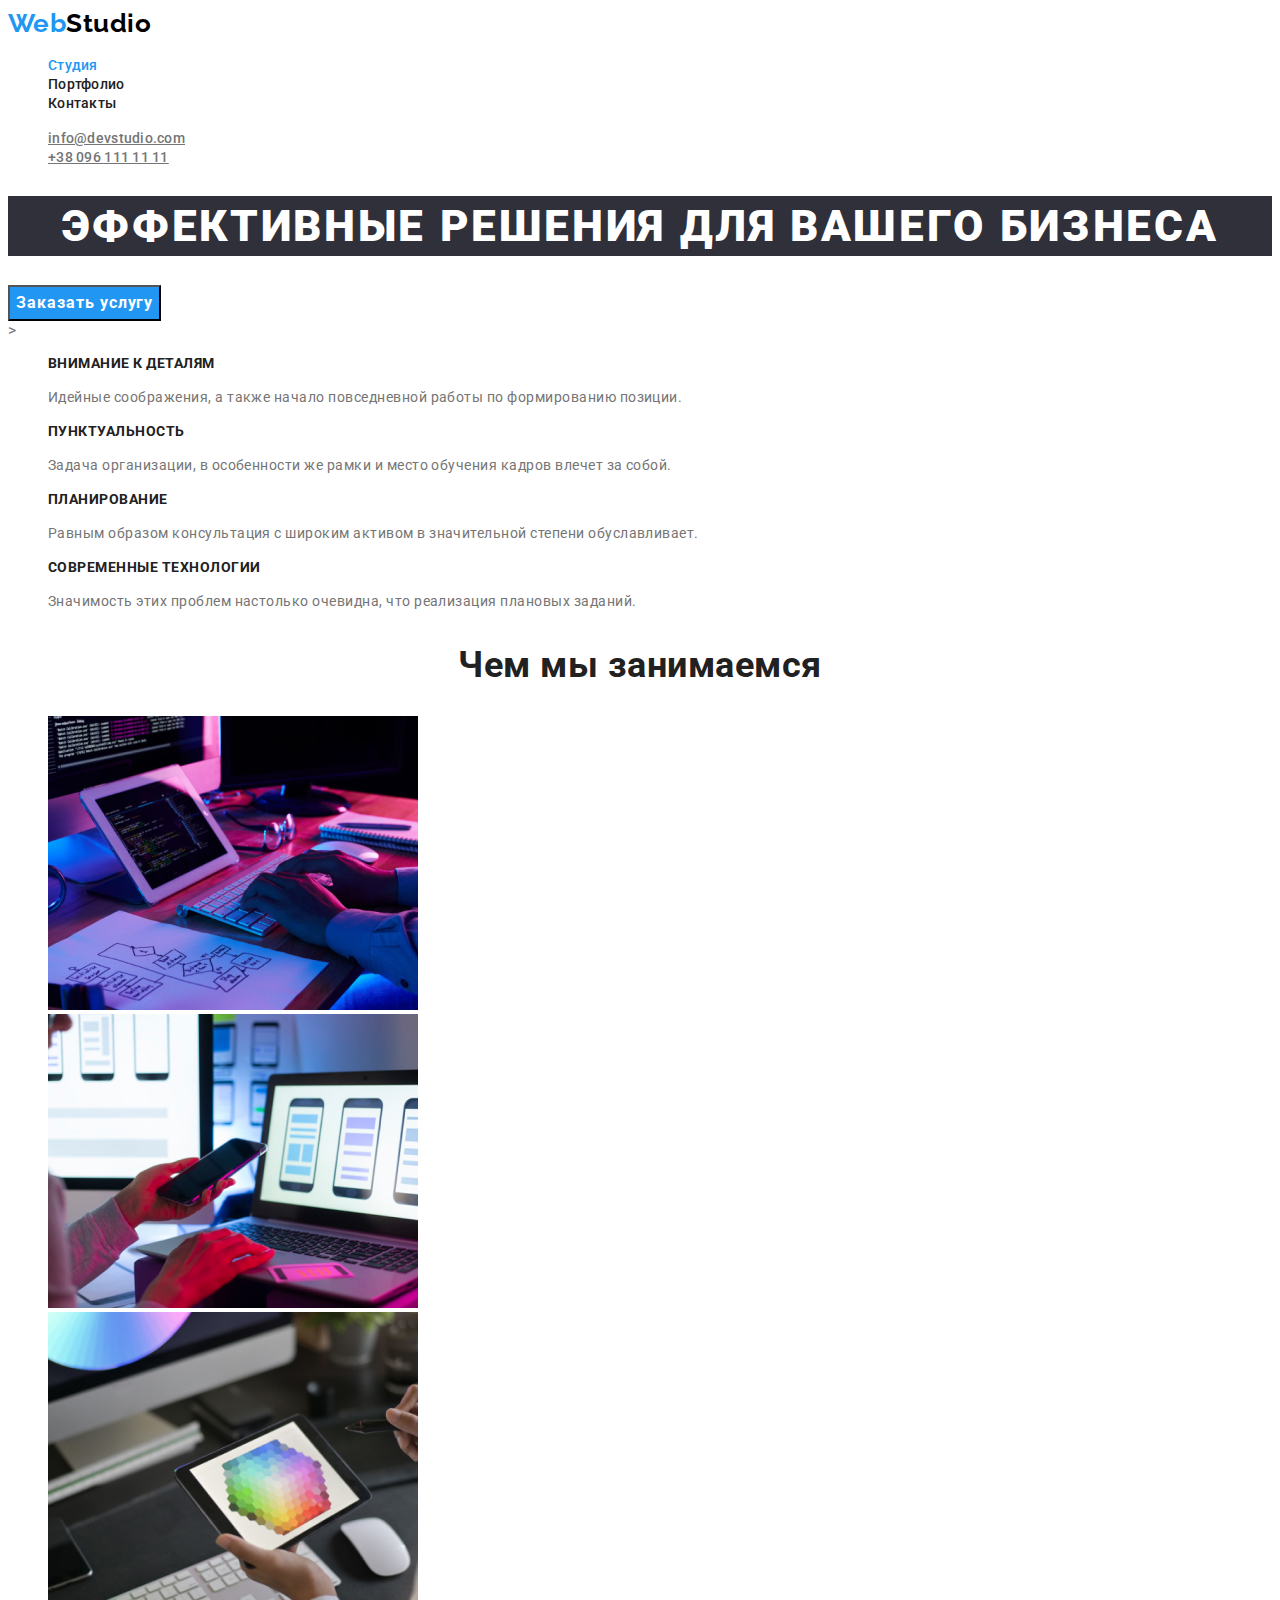
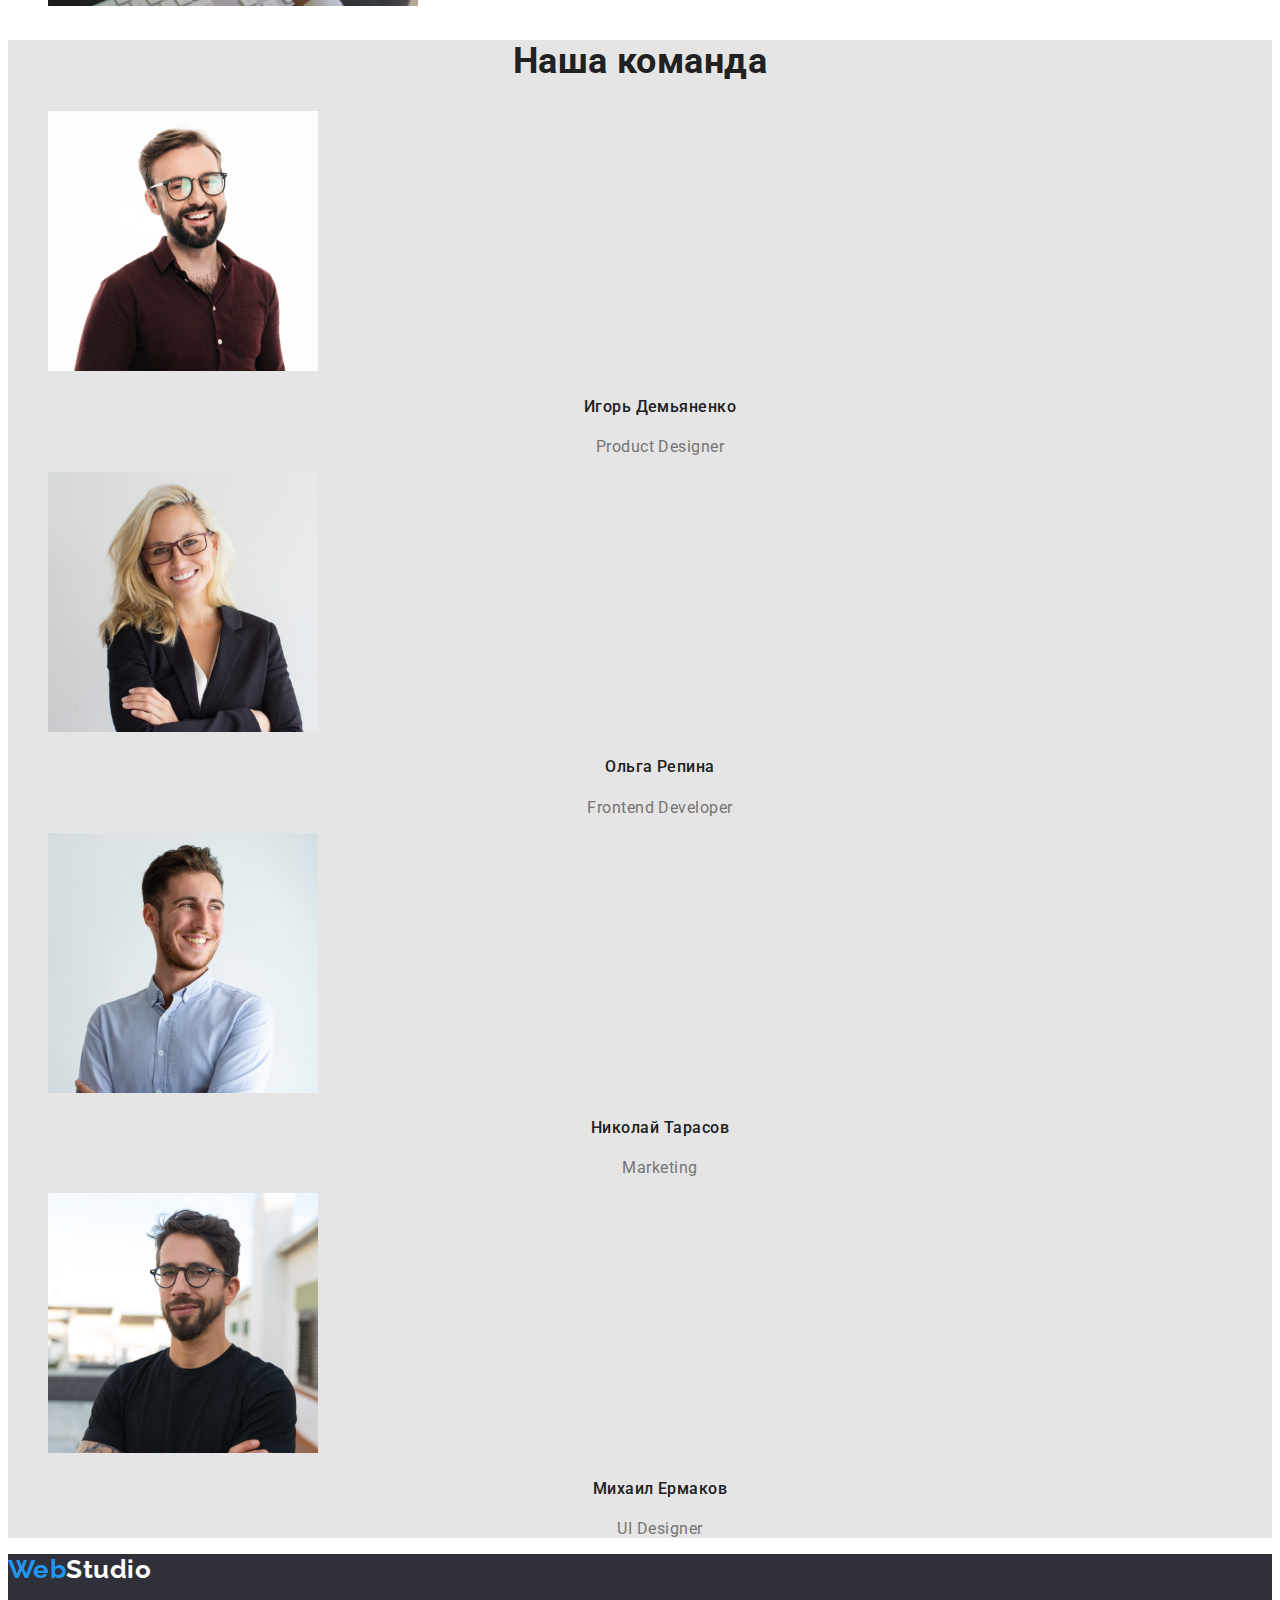
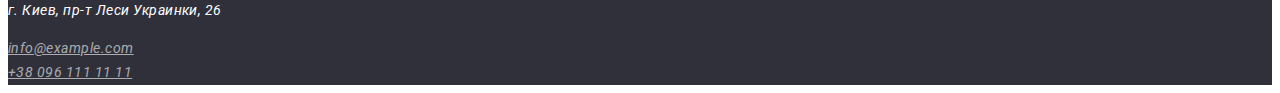
==== index.html @ 93f7c916 "checking https://validator.w3.org/" ====
<!DOCTYPE html>
<html lang="ru">

<head>
    <meta charset="UTF-8">
    <meta http-equiv="X-UA-Compatible" content="IE=edge">
    <meta name="viewport" content="width=device-width, initial-scale=1.0">
    <title>WebStudio</title>
    <link rel="stylesheet" href="https://cdnjs.cloudflare.com/ajax/libs/modern-normalize/1.0.0/modern-normalize.min.css"
        integrity="sha512-ISS7cAi1PEhQ8jnbJpJZMd29NlhNj4AWYyLOSp2CE/CsHxTCu+r+t0D2yoJudVrd0/8fTVPUVDzY5Tvli75u/g=="
        crossorigin="anonymous" />
    <link href="https://fonts.googleapis.com/css2?family=Oleo+Script&family=Raleway:wght@700&family=Roboto:wght@400;500;700;900&display=swap"
        rel="stylesheet" />
    <link rel="preconnect" href="https://fonts.gstatic.com">
    <link rel="stylesheet" href="./css/styles.css" />
    
</head>

<body class="page">
    <!-- Шапка сайта -->
    <header class="page-header">
    <a  href=""  class="logo"  lang="en"><span class="logo-web">Web</span>Studio</a>
        <nav>
            <ul class="site-nav list">
                <li><a href="" class="link current">Студия</a></li>
                <li><a href="./portfolio.html" class="link">Портфолио</a></li>
                <li><a href="" class="link">Контакты</a></li>
            </ul>
        </nav>
            <ul class="contact list">
                <li><a href="email:info@devstudio.com" class="link auth-nav-email">info@devstudio.com</a></li>
                <li><a href="tel:+380961111111" class="link auth-nav-tel">+38 096 111 11 11</a></li>
            </ul>

    </header>

    <main>
        <!-- Герой -->
        <section class="hero">
            <h1  class="hero-title">Эффективные решения для вашего бизнеса</h1>
            <button type="button" class="button current" >Заказать услугу</button>>
            <!--<a href="" class="button current"> Заказать услугу  </a> -->
        </section>
        <!-- Особенности -->
        <section class="section">
            <!-- <h2 hidden> преимущества-->

            <ul class="feature list">
                <li>
                    <h3 class="title">Внимание к деталям</h3>
                    <p class="description">Идейные соображения, а также начало повседневной работы по формированию позиции.</p>
                </li>
                <li>
                    <h3 class="title">Пунктуальность</h3>
                    <p class="description">Задача организации, в особенности же рамки и место обучения кадров влечет за собой.</p>
                </li>
                <li>
                    <h3 class="title">Планирование</h3>
                    <p class="description">Равным образом консультация с широким активом в значительной степени обуславливает.</p>
                </li>
                <li>
                    <h3 class="title">Современные технологии</h3>
                    <p class="description">Значимость этих проблем настолько очевидна, что реализация плановых заданий.</p>
                </li>
            </ul>
        </section>
        <!-- Чем мы занимаемся -->
        <section class="section"> 
            <h2 class="section-title">Чем мы занимаемся</h2>
            <ul class="works list">
                <li>
                    <img src="./images/imghand.jpg" alt="руки печатающие на клавиатуре" width="370"  height="294" />
                </li>
                <li>
                    <img src="./images/imgphone.jpg" alt="в одной руке телефон, а другая на ноутбуке" width="370" height="294"/>
                </li>
                <li>
                    <img src="./images/imgdiagr.jpg" alt="руки печатающие на клавиатуре" width="370" height="294"/>
                </li>
            </ul>
        </section>
        <!-- Наша команда -->
        <section class="section-team">
            <h2 class="section-title">Наша команда</h2>
            <ul class="team list">
                <li><img src="./images/imgIgor.jpg" alt="фото" width="270" height="260"/>
                    <h4 class="team-title">Игорь Демьяненко</h4>
                    <p class="position">
                        Product Designer
                    </p>
                </li>
                <li><img src="./images/imgOlga.jpg" alt="фото" width="270" height="260"/>
                    <h4 class="team-title">Ольга Репина</h4>
                    <p class="position">
                        Frontend Developer
                    </p>
                </li>
                <li><img src="./images/imgNikol.jpg" alt="фото" width="270" height="260"/>
                    <h4 class="team-title">Николай Тарасов</h4>
                    <p class="position">
                        Marketing
                    </p>
                </li>
                <li><img src="./images/imgMicah.jpg" alt="фото" width="270" height="260"/>
                    <h4 class="team-title">Михаил Ермаков</h4>
                    <p class="position">
                        UI Designer
                    </p>
                </li>
            </ul>
            
        </section>
    </main>
    <!-- Футер -->
    <footer class="footer">
        <a href=""  class="logo"  lang="en"><span class="logo-web">Web</span>Studio</a>
        <address class="adress">
            <p> г. Киев, пр-т Леси Украинки, 26 <br></p>
            <a href="email:info@example.com" class="link">info@example.com</a> <br>
            <a href="tel:+380961111111" class="link">+38 096 111 11 11</a>
        </address>
    </footer>
</body>

</html>
---- css/styles.css ----
/*цвет основного текста #757575*/
/*цвет заголовков кромеH1 #212121 */

/*белый H1 #FFFFFF*/
/*акценты logo #2196F3 * /
/*адреса rgba(255, 255, 255, 0.6)*/
/*акцент #2F303A*/
/*background: #E5E5E5;*/
/*вторичный background: #2F303A;*/

:root {
  --primary-text-color: #757575;
  --title-text-color: #212121;
  --accent-color: #2196f3;
  --background-origin: #2f303a;
}

body {
  color: var(--primary-text-color);
  font-family: Roboto, sans-serif;
  letter-spacing: 0.03em;
}
.logo {
  color: #000000;
  font-family: Raleway;
  font-weight: bold;
  font-size: 26px;
  line-height: 1.2;
  text-decoration: none;
  /* identical to box height */
}
.logo > .logo-web {
  color: var(--accent-color);
}

.logo:hover,
.logo:focus {
  color: var(--accent-color);
}

.list {
  list-style: none;
  text-decoration: none;
}
/*site nav*/

.site-nav .link.current {
  color: var(--accent-color);
  letter-spacing: 0.02em;
  text-decoration: none;
}
.site-nav .link {
  color: var(--title-text-color);
  letter-spacing: 0.02em;
  font-weight: 500;
  font-size: 14px;
  line-height: 1.14;
  letter-spacing: 0.02em;
  text-decoration: none;
}
.list a:hover,
.list a:focus {
  color: var(--accent-color);
}

.contact .auth-nav-email,
.contact .auth-nav-tel {
  font-weight: 500;
  font-size: 14px;
  line-height: 16px;
  letter-spacing: 0.02em;
  color:var(--primary-text-color);
}


.section-title {
  color: var(--title-text-color);
}
/*Стили for index.html*/
/*hero*/
class="hero" {
}

.hero-title {
  font-family: Roboto;
  font-weight: 900;
  font-size: 44px;
  line-height: 60px;
  text-align: center;
  letter-spacing: 0.06em;
  text-transform: uppercase;
  color: #ffffff;
  background: #2f303a;
}

.button.current {
  color: #ffffff;
  background: var(--accent-color);
  font-family: inherit;
  font-weight: 700;
  font-size: 16px;
  line-height: 1.88;
  display: flex;
  align-items: center;
  letter-spacing: 0.06em;
}

.button:hover,
.button:focus {
  background: var(--background-origin);
}

/*Feature list*/
.feature .title {
  color: var(--title-text-color);
  font-weight: 700;
  font-size: 14px;
  line-height: 1.14;
  text-transform: uppercase;
}

.feature .description {
  font-size: 14px;
  line-height: 1.71;
  /* or 171% */
}

/*Чем мы занимаемся*/
.section-title {
  font-weight: 700;
  font-size: 36px;
  line-height: 1.17;
  text-align: center;
  color: var(--title-text-color);
}

/*Team*/
.section-team {
  background-color: #e5e5e5;
}
.team-title {
  color: var(--title-text-color);
  font-weight: 500;
  font-size: 16px;
  line-height: 1.19;
  /* identical to box height */
  text-align: center;
}
.position {
  font-size: 16px;
  line-height: 1.19;
  /* identical to box height */
  text-align: center;
}

/*Footer*/
.footer {
  background: var(--background-origin);
}

.footer > .logo {
  color: #ffffff;
}
.adress {
  color: #ffffff;
  font-size: 14px;
  line-height: 1.71;
  /* or 171% */
}
.adress .link {
  color: rgba(255, 255, 255, 0.6);
}

/* стили для портфолио*/
/* FILTERS */
.filters {
  font-weight: 500;
  font-size: 16px;
  line-height: 1.62;
  /* identical to box height, or 162% */
  text-align: center;
}
.title-portfolio {
  font-weight: 700;
  font-size: 18px;
  line-height: 2;
  /* identical to box height, or 200% */
  letter-spacing: 0.06em;
  color: var(--title-text-color);
}

.portfolio .link {
  text-decoration: none;
}

.desc-portfolio {
  font-size: 16px;
  line-height: 1.87;
  /* identical to box height, or 187% */
  letter-spacing: 0.03em;
  color: var(--primary-text-color);
}
.button-filter.current {
  color: #FFFFFF;
  background-color: var(--accent-color);
  font-weight: 500;
  font-size: 16px;
  line-height: 26px;
/* identical to box height, or 162% */
  text-align: center;
  letter-spacing: 0.03em;
}

.button-filter {
  color: var(--title-text-color);
  background-color: #F5F4FA;
  font-weight: 500;
  font-size: 16px;
  line-height: 1.62;
/* identical to box height, or 162% */
  text-align: center;
  letter-spacing: 0.03em;
}

.button-filter:hover,
.button-filter:focus {
  color: #FFFFFF;
  background-color:  var(--accent-color);
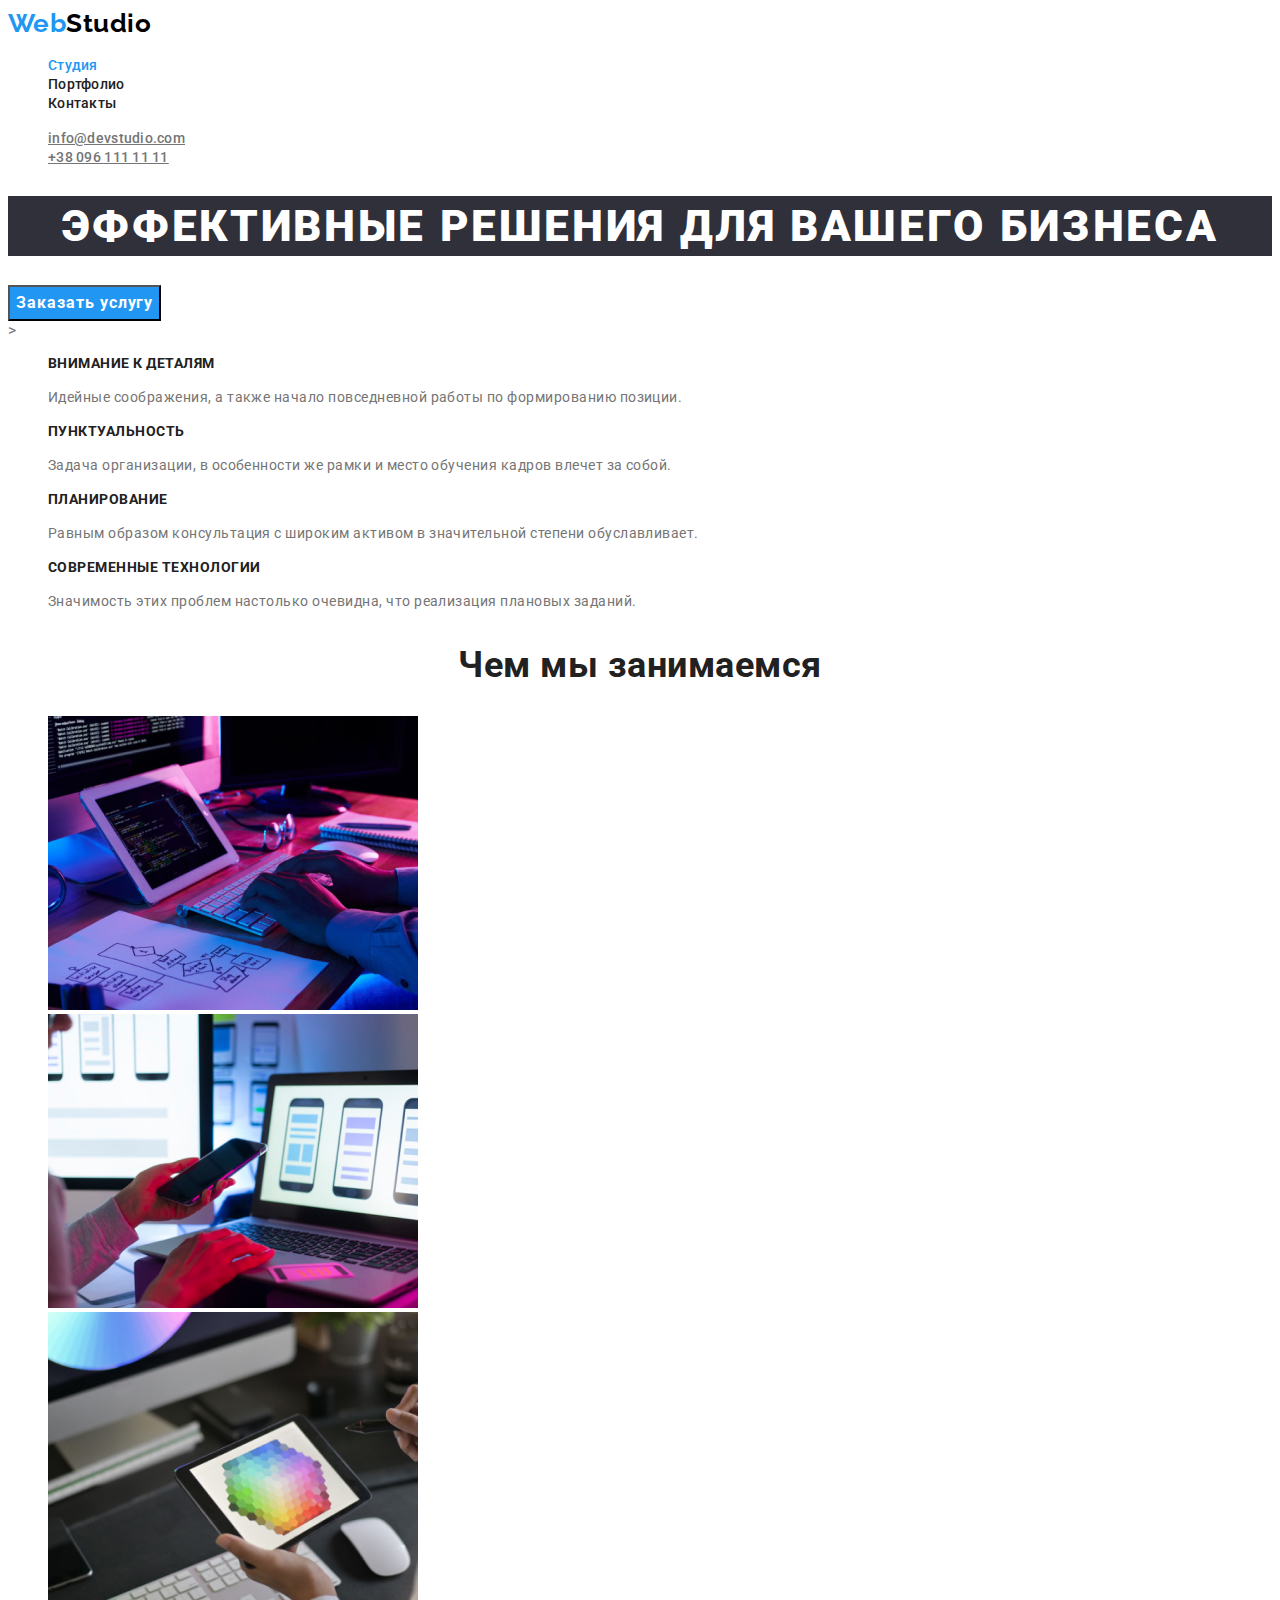
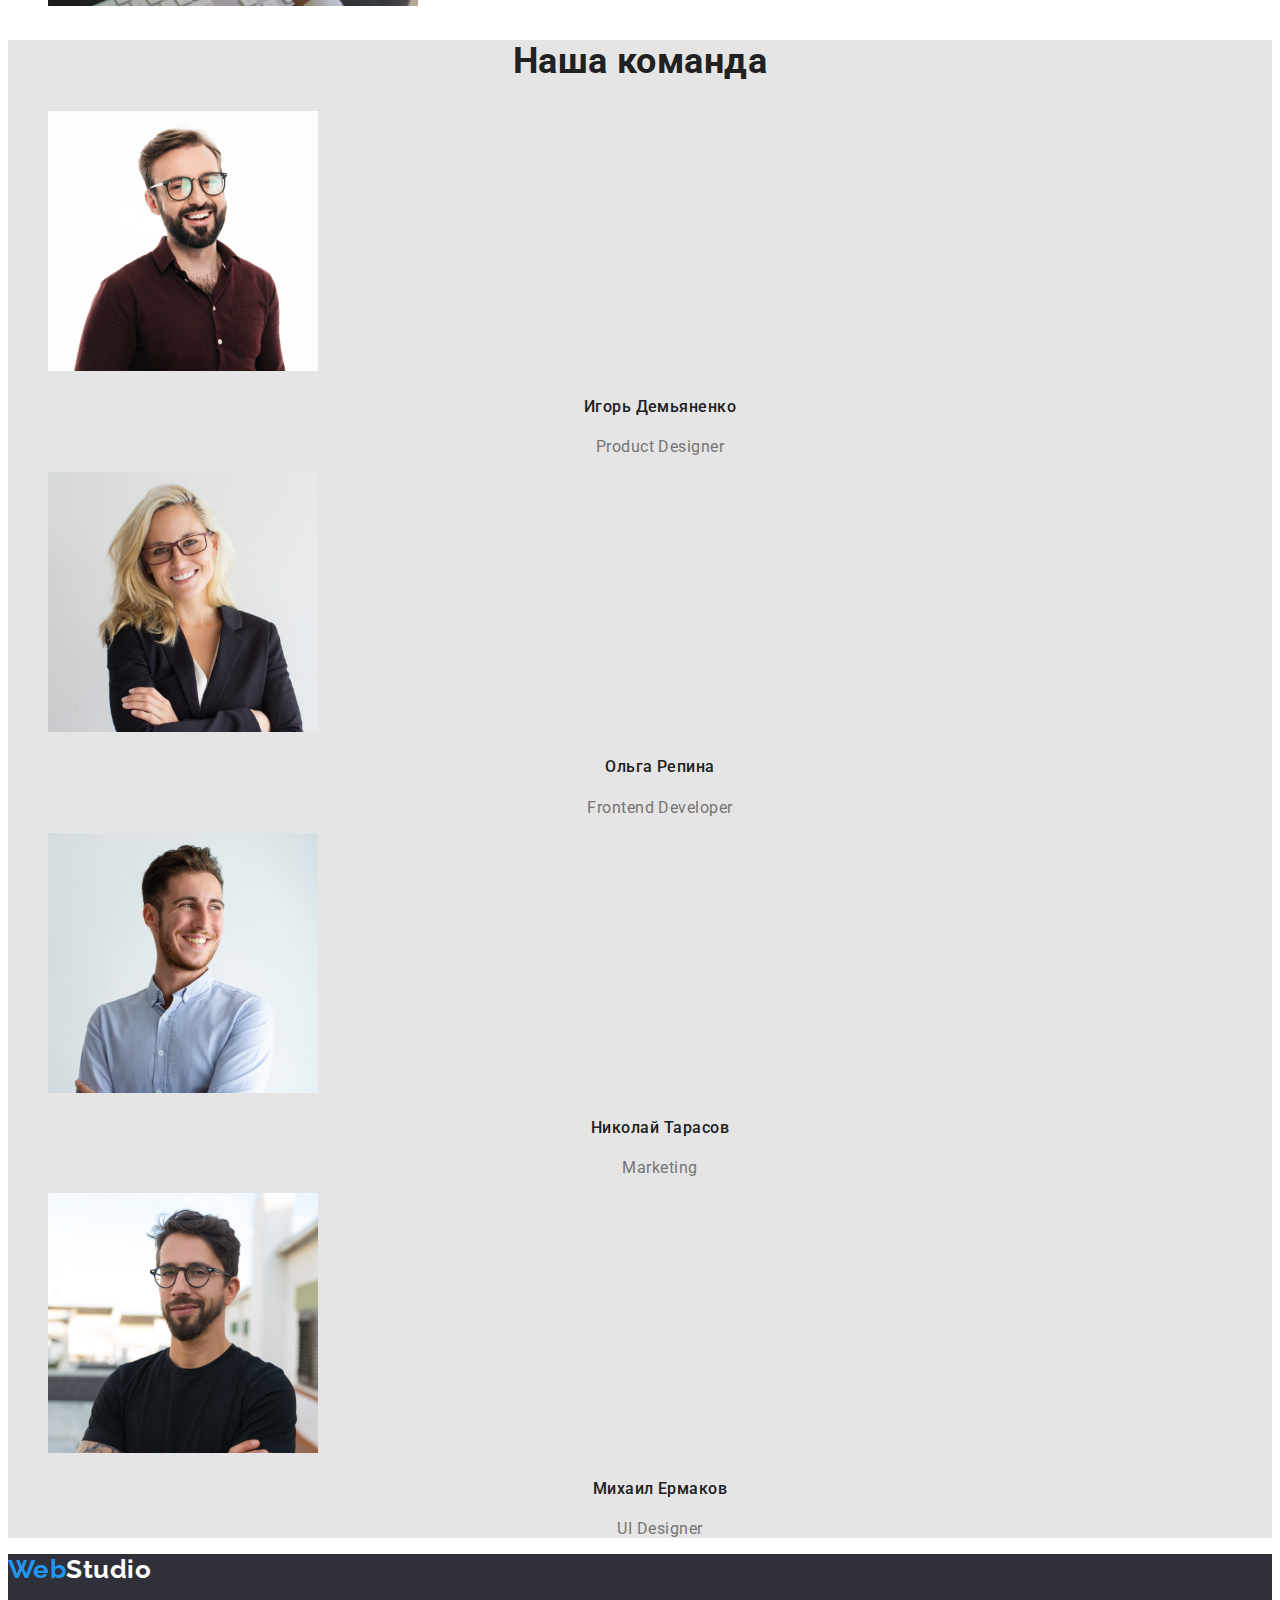
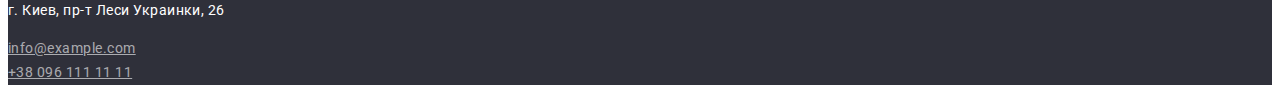
==== commit 5a8ec7d9: "адрес исправила" ====
--- a/index.html
+++ b/index.html
@@ -19,8 +19,8 @@
 <body class="page">
     <!-- Шапка сайта -->
     <header class="page-header">
-    <a  href=""  class="logo"  lang="en"><span class="logo-web">Web</span>Studio</a>
         <nav>
+            <a  href=""  class="logo"  lang="en"><span class="logo-web">Web</span>Studio</a>
             <ul class="site-nav list">
                 <li><a href="" class="link current">Студия</a></li>
                 <li><a href="./portfolio.html" class="link">Портфолио</a></li>
@@ -39,7 +39,7 @@
         <section class="hero">
             <h1  class="hero-title">Эффективные решения для вашего бизнеса</h1>
             <button type="button" class="button current" >Заказать услугу</button>>
-            <!--<a href="" class="button current"> Заказать услугу  </a> -->
+            <!-- <a href="" class="button current"> Заказать услугу  </a> -->
         </section>
         <!-- Особенности -->
         <section class="section">
--- a/css/styles.css
+++ b/css/styles.css
@@ -164,6 +164,7 @@
 .adress {
   color: #ffffff;
   font-size: 14px;
+  font-style: normal;
   line-height: 1.71;
   /* or 171% */
 }
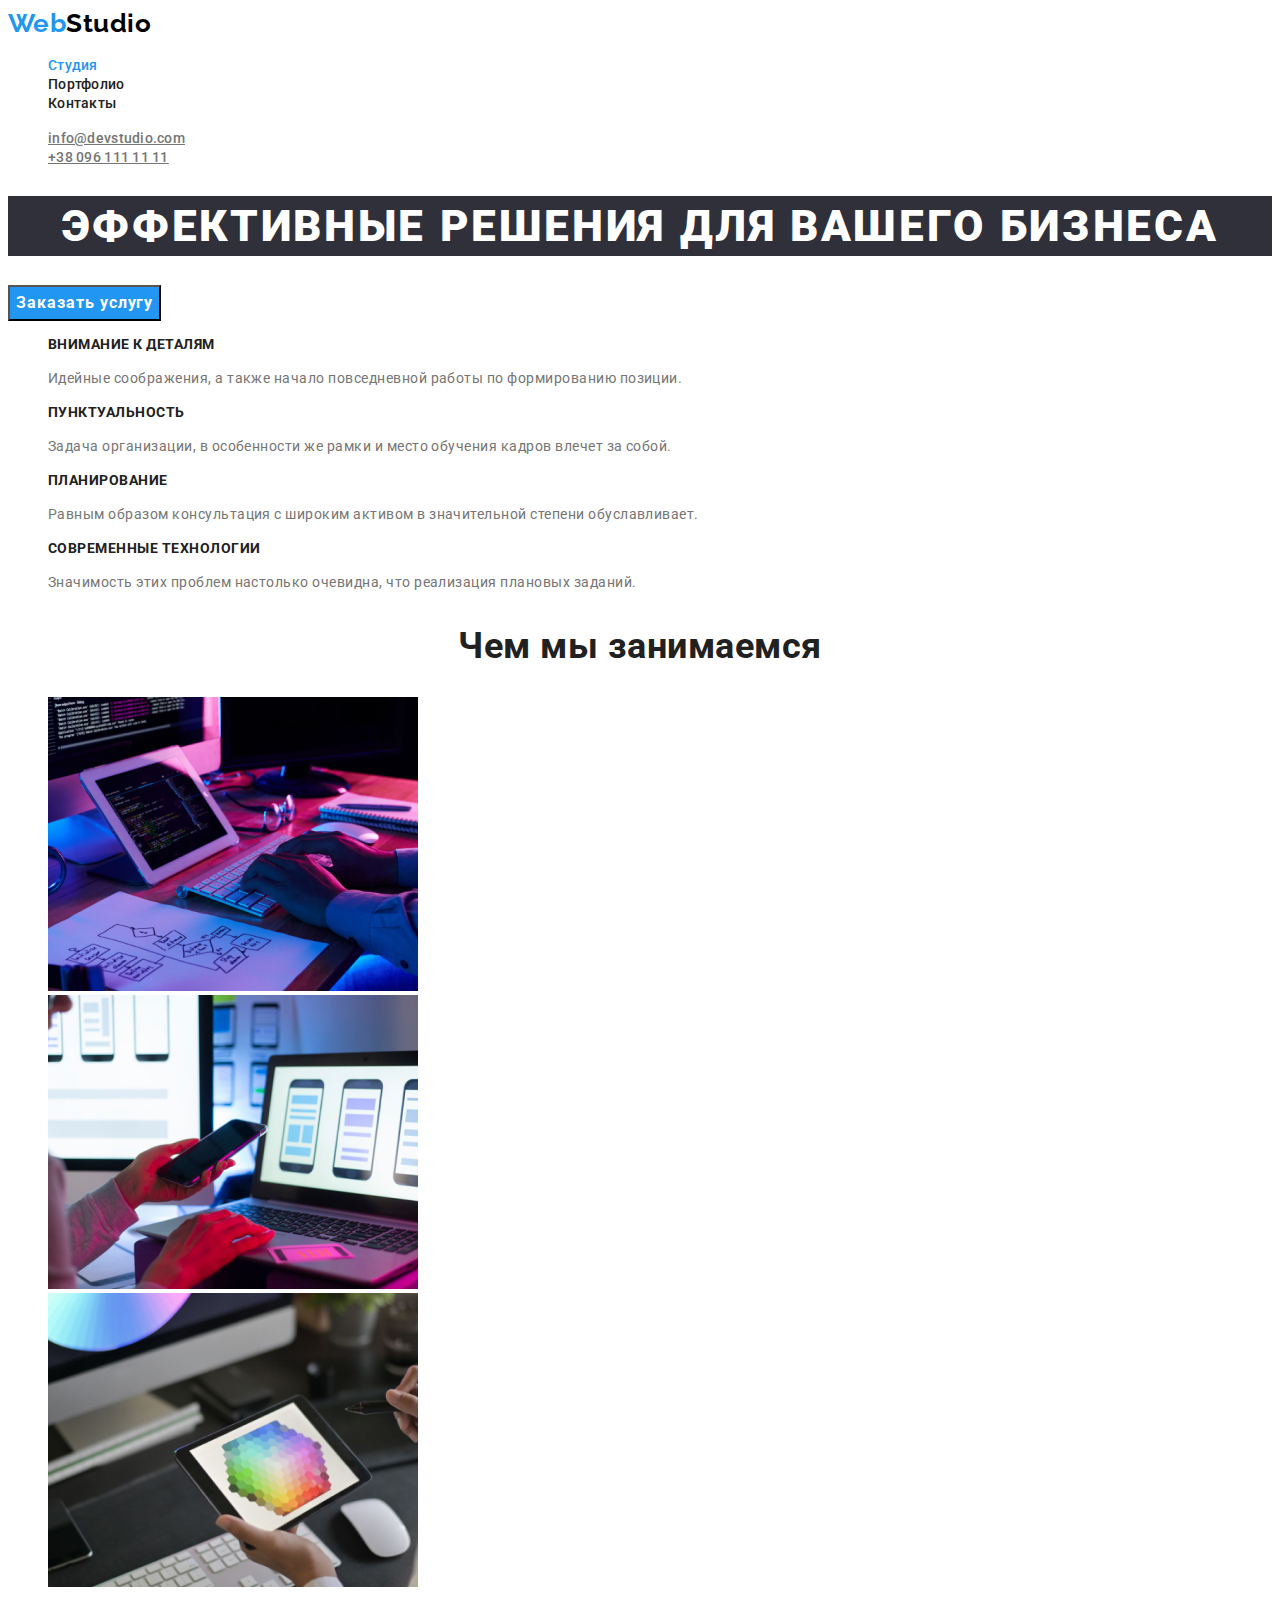
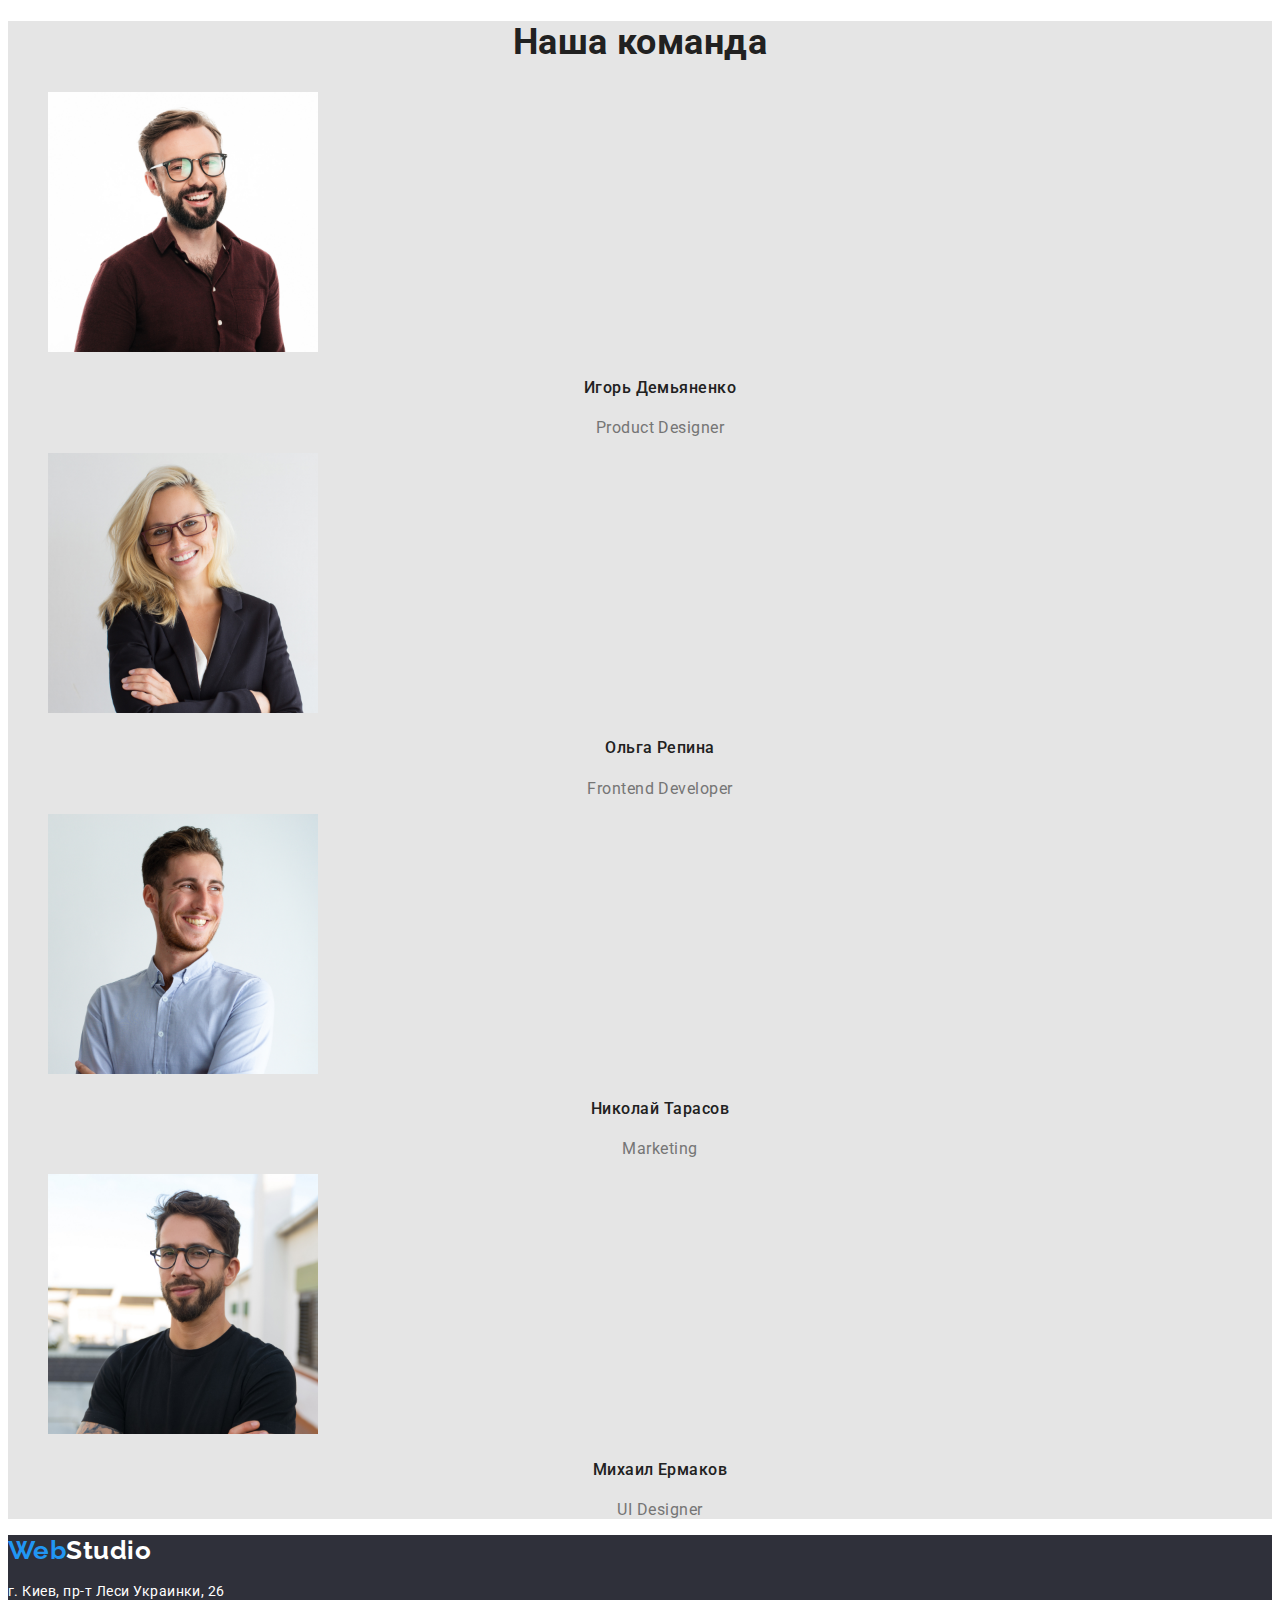
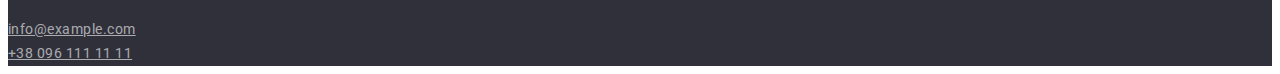
==== commit b7ed12b7: "убрала лишний символ" ====
--- a/index.html
+++ b/index.html
@@ -38,7 +38,7 @@
         <!-- Герой -->
         <section class="hero">
             <h1  class="hero-title">Эффективные решения для вашего бизнеса</h1>
-            <button type="button" class="button current" >Заказать услугу</button>>
+            <button type="button" class="button current" >Заказать услугу</button>
             <!-- <a href="" class="button current"> Заказать услугу  </a> -->
         </section>
         <!-- Особенности -->
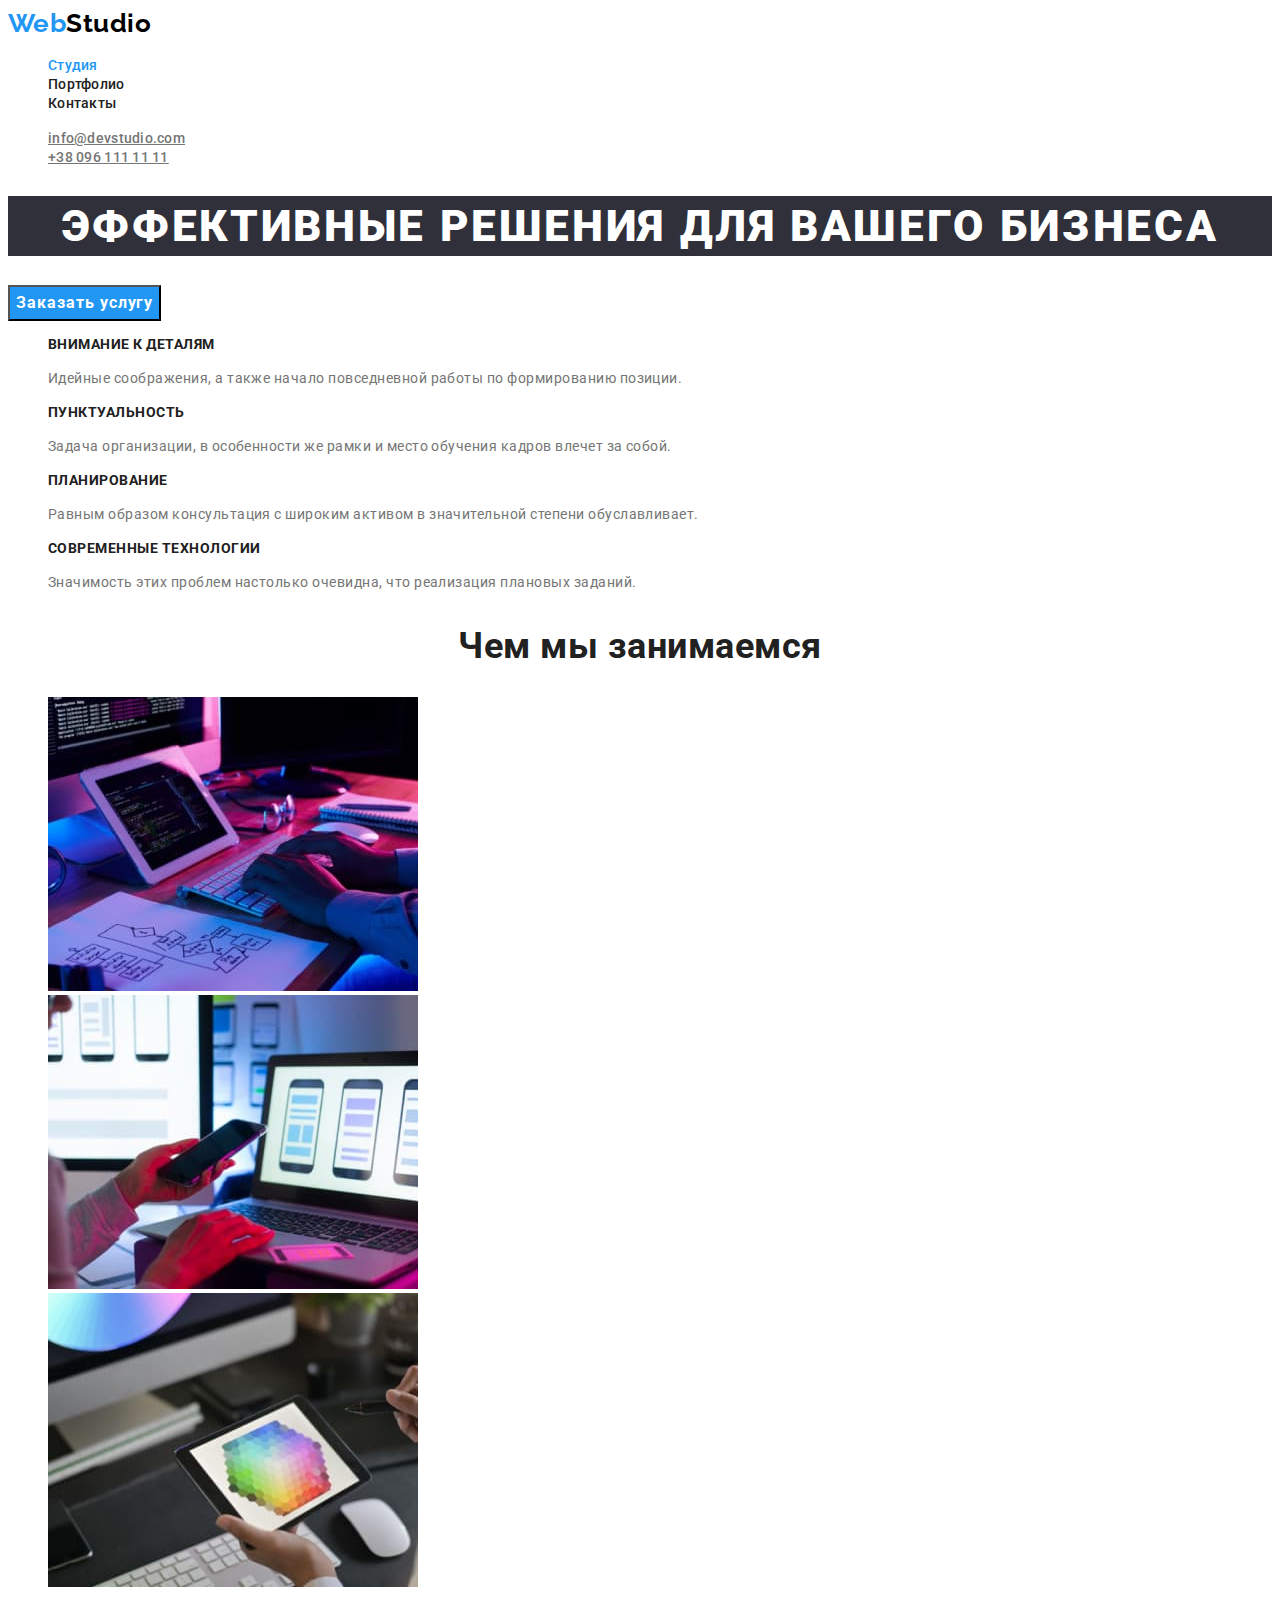
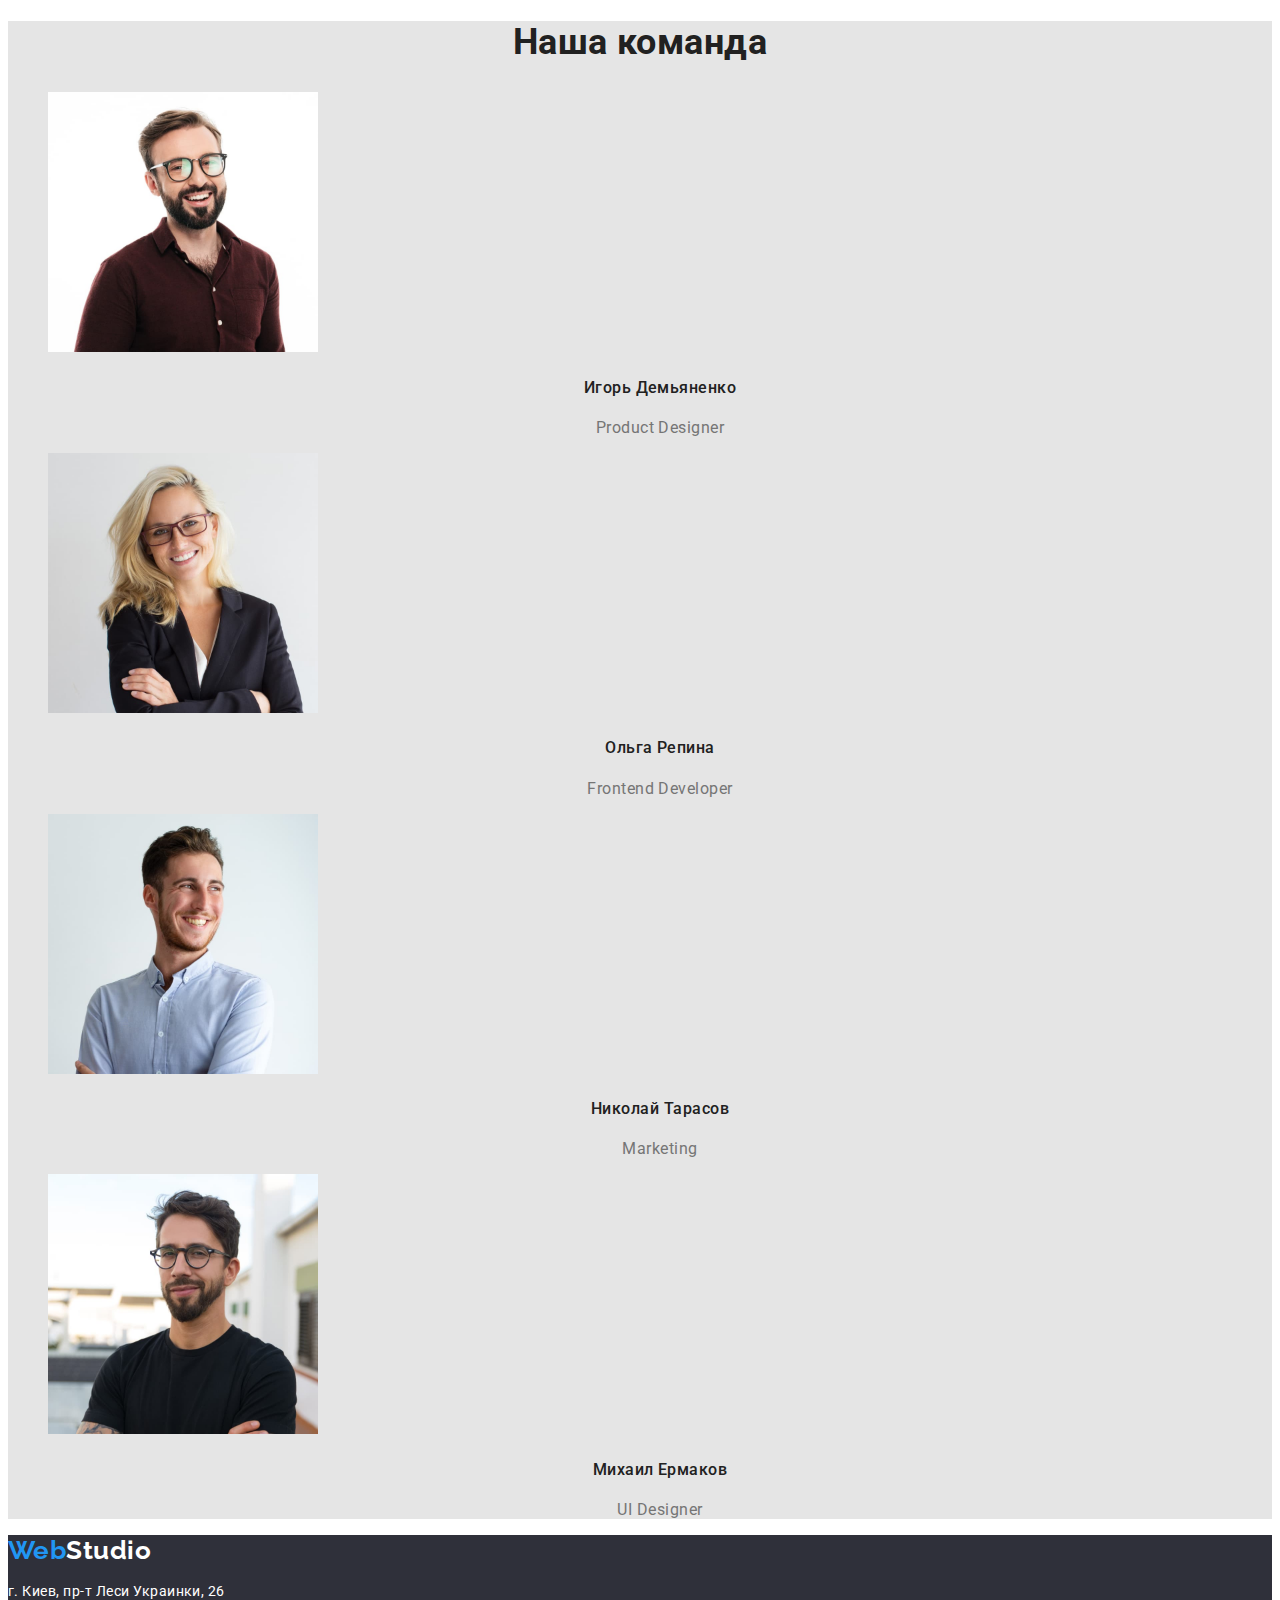
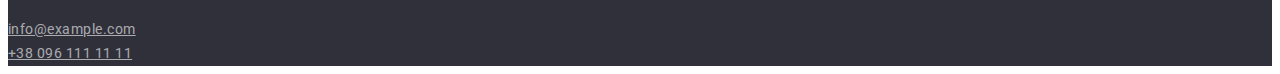
==== commit 99f6ec9f: "added .prettierrc.json" ====
--- a/index.html
+++ b/index.html
@@ -6,14 +6,13 @@
     <meta http-equiv="X-UA-Compatible" content="IE=edge">
     <meta name="viewport" content="width=device-width, initial-scale=1.0">
     <title>WebStudio</title>
-    <link rel="stylesheet" href="https://cdnjs.cloudflare.com/ajax/libs/modern-normalize/1.0.0/modern-normalize.min.css"
-        integrity="sha512-ISS7cAi1PEhQ8jnbJpJZMd29NlhNj4AWYyLOSp2CE/CsHxTCu+r+t0D2yoJudVrd0/8fTVPUVDzY5Tvli75u/g=="
-        crossorigin="anonymous" />
     <link href="https://fonts.googleapis.com/css2?family=Oleo+Script&family=Raleway:wght@700&family=Roboto:wght@400;500;700;900&display=swap"
         rel="stylesheet" />
+    <link rel="stylesheet" href="https://cdnjs.cloudflare.com/ajax/libs/modern-normalize/1.0.0/modern-normalize.min.css"
+                integrity="sha512-ISS7cAi1PEhQ8jnbJpJZMd29NlhNj4AWYyLOSp2CE/CsHxTCu+r+t0D2yoJudVrd0/8fTVPUVDzY5Tvli75u/g=="
+                crossorigin="anonymous" />
     <link rel="preconnect" href="https://fonts.gstatic.com">
     <link rel="stylesheet" href="./css/styles.css" />
-    
 </head>
 
 <body class="page">
@@ -31,7 +30,6 @@
                 <li><a href="email:info@devstudio.com" class="link auth-nav-email">info@devstudio.com</a></li>
                 <li><a href="tel:+380961111111" class="link auth-nav-tel">+38 096 111 11 11</a></li>
             </ul>
-
     </header>
 
     <main>
@@ -43,8 +41,7 @@
         </section>
         <!-- Особенности -->
         <section class="section">
-            <!-- <h2 hidden> преимущества-->
-
+            <h2 class="visually-hidden">Feature</h2>
             <ul class="feature list">
                 <li>
                     <h3 class="title">Внимание к деталям</h3>
@@ -108,7 +105,6 @@
                     </p>
                 </li>
             </ul>
-            
         </section>
     </main>
     <!-- Футер -->
--- a/css/styles.css
+++ b/css/styles.css
@@ -20,6 +20,21 @@
   font-family: Roboto, sans-serif;
   letter-spacing: 0.03em;
 }
+
+.visually-hidden {
+  position: absolute;
+  width: 1px;
+  height: 1px;
+  margin: -1px;
+  border: 0;
+  padding: 0;
+  
+  white-space: nowrap;
+  clip-path: inset(100%);
+  clip: rect(0 0 0 0);
+  overflow: hidden;
+}
+
 .logo {
   color: #000000;
   font-family: Raleway;
@@ -44,11 +59,6 @@
 }
 /*site nav*/
 
-.site-nav .link.current {
-  color: var(--accent-color);
-  letter-spacing: 0.02em;
-  text-decoration: none;
-}
 .site-nav .link {
   color: var(--title-text-color);
   letter-spacing: 0.02em;
@@ -58,6 +68,11 @@
   letter-spacing: 0.02em;
   text-decoration: none;
 }
+
+.site-nav .link.current {
+  color: var(--accent-color);
+}
+
 .list a:hover,
 .list a:focus {
   color: var(--accent-color);
@@ -67,19 +82,16 @@
 .contact .auth-nav-tel {
   font-weight: 500;
   font-size: 14px;
-  line-height: 16px;
+  line-height: 1.14;
   letter-spacing: 0.02em;
   color:var(--primary-text-color);
 }
 
-
 .section-title {
   color: var(--title-text-color);
 }
 /*Стили for index.html*/
 /*hero*/
-class="hero" {
-}
 
 .hero-title {
   font-family: Roboto;
@@ -103,6 +115,7 @@
   display: flex;
   align-items: center;
   letter-spacing: 0.06em;
+  cursor: pointer;
 }
 
 .button:hover,
@@ -204,12 +217,6 @@
 .button-filter.current {
   color: #FFFFFF;
   background-color: var(--accent-color);
-  font-weight: 500;
-  font-size: 16px;
-  line-height: 26px;
-/* identical to box height, or 162% */
-  text-align: center;
-  letter-spacing: 0.03em;
 }
 
 .button-filter {
@@ -220,7 +227,8 @@
   line-height: 1.62;
 /* identical to box height, or 162% */
   text-align: center;
-  letter-spacing: 0.03em;
+  /* letter-spacing: 0.03em; */
+  cursor: pointer;
 }
 
 .button-filter:hover,
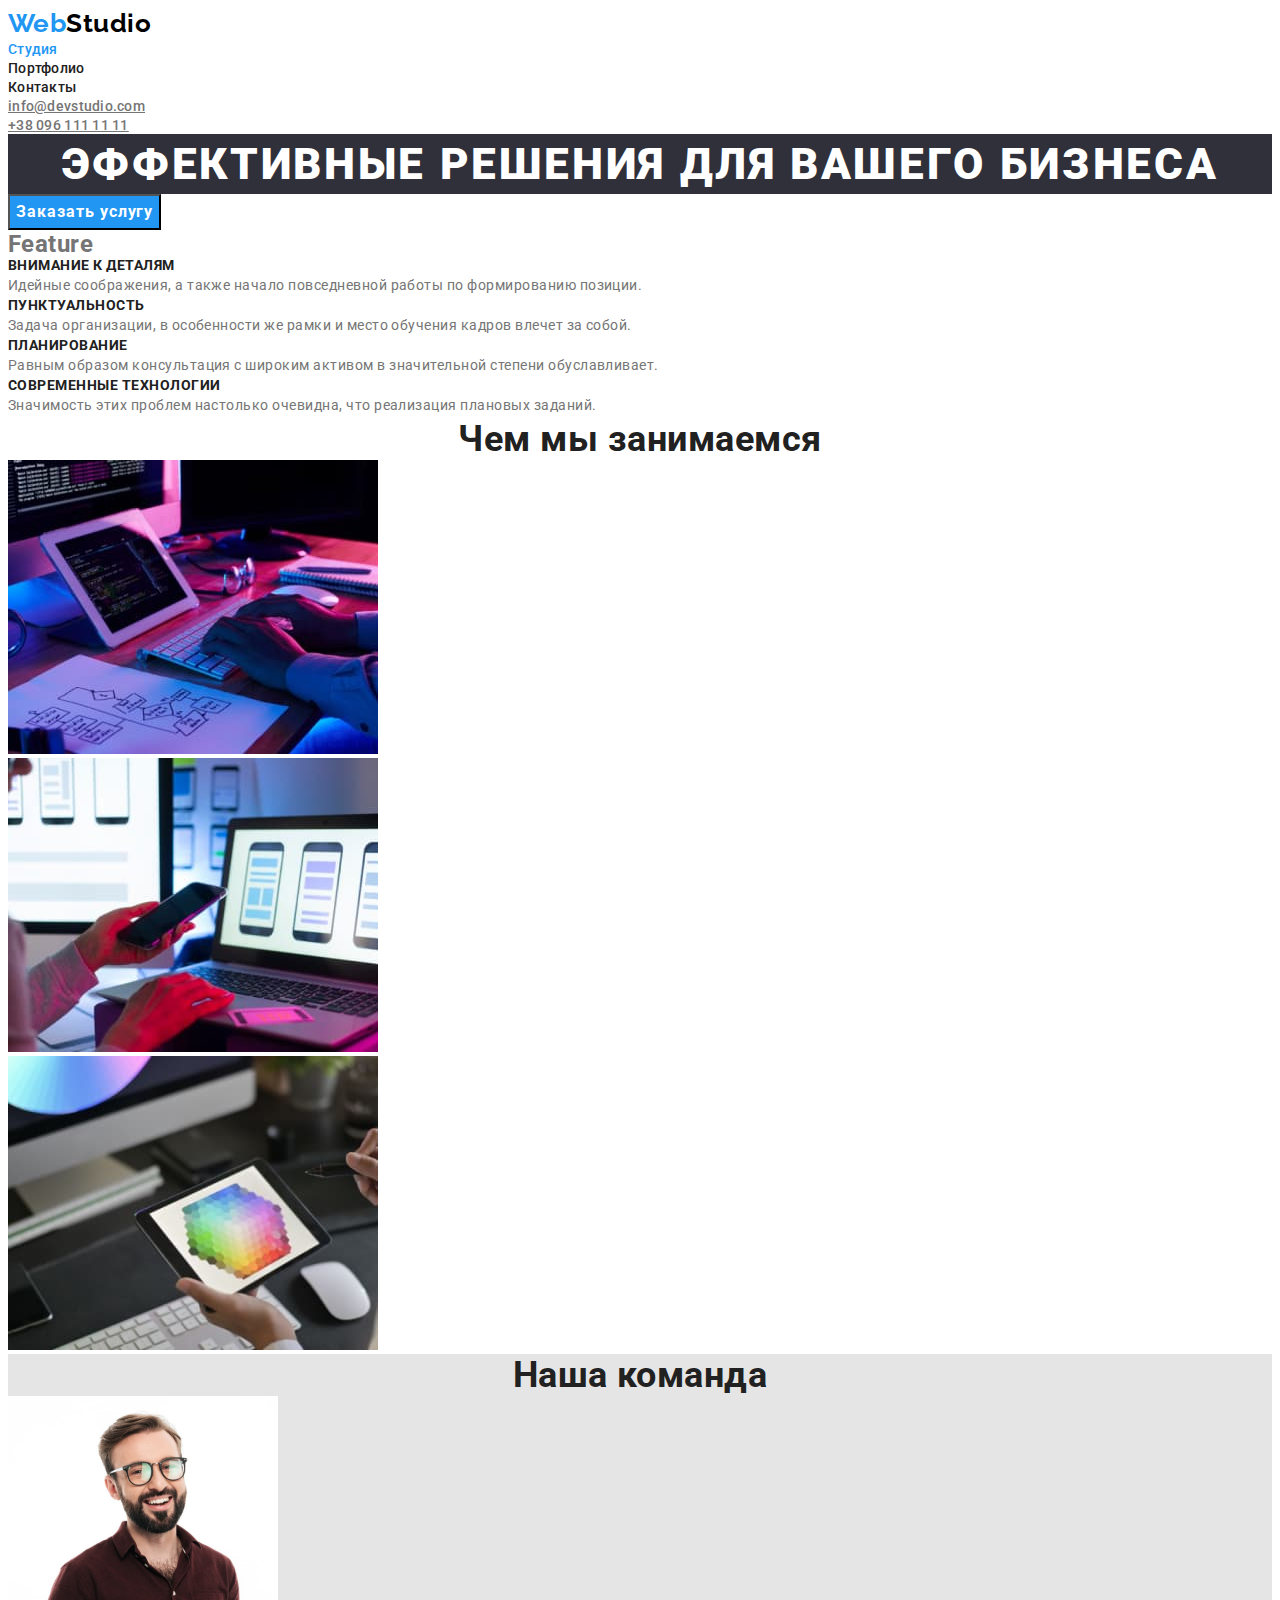
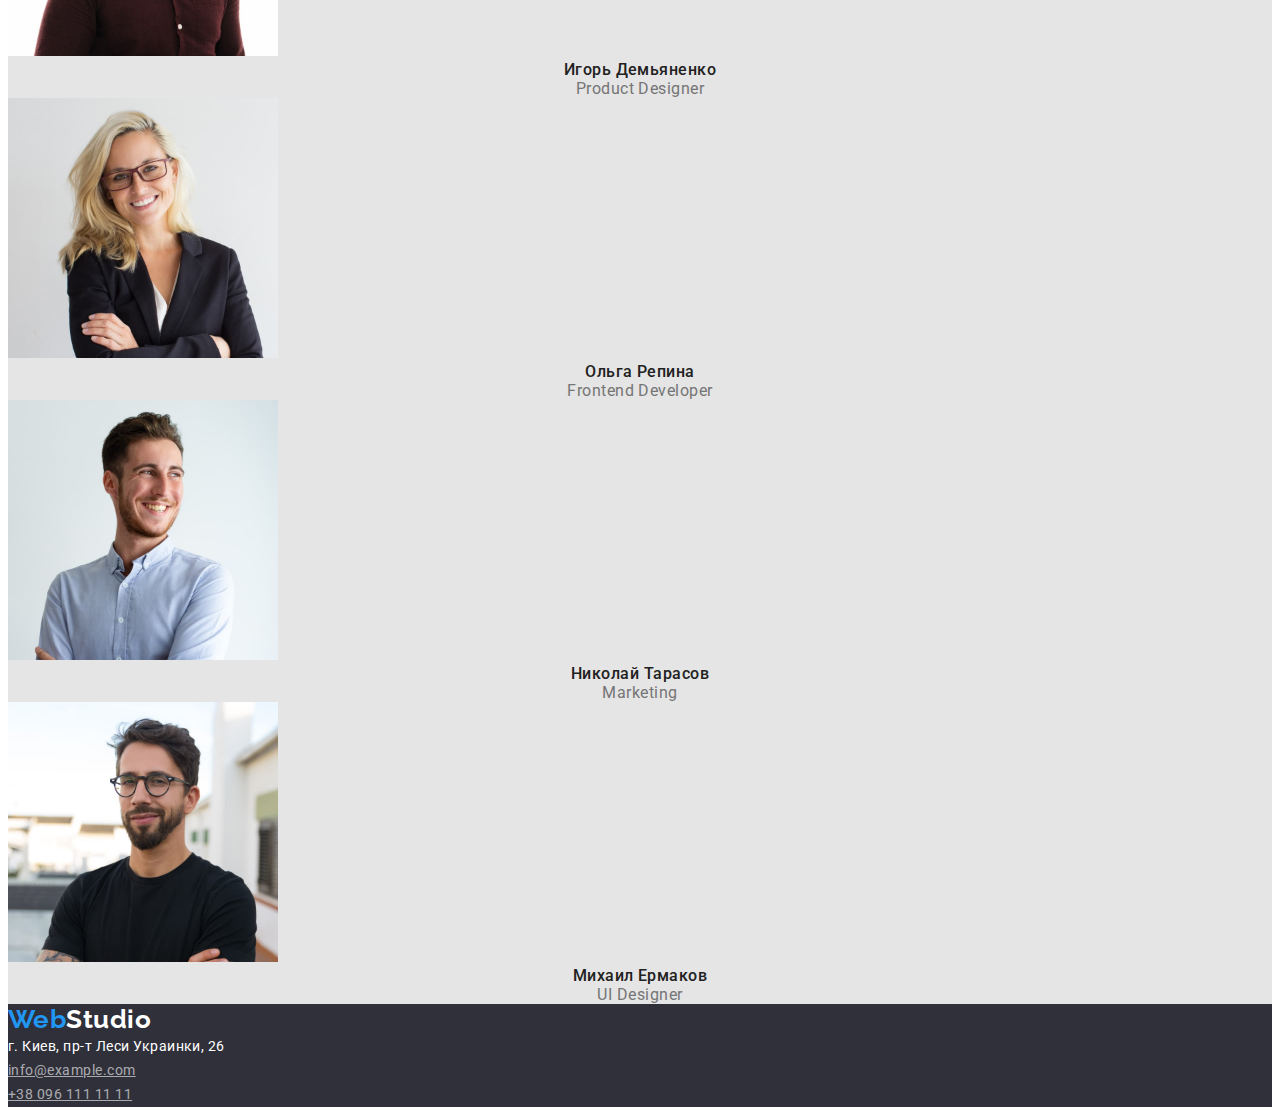
==== commit 16d89bd4: "1" ====
--- a/index.html
+++ b/index.html
@@ -18,7 +18,7 @@
 <body class="page">
     <!-- Шапка сайта -->
     <header class="page-header">
-        <nav>
+        <nav class="container-nav">
             <a  href=""  class="logo"  lang="en"><span class="logo-web">Web</span>Studio</a>
             <ul class="site-nav list">
                 <li><a href="" class="link current">Студия</a></li>
@@ -41,6 +41,7 @@
         </section>
         <!-- Особенности -->
         <section class="section">
+            <div class="container">
             <h2 class="visually-hidden">Feature</h2>
             <ul class="feature list">
                 <li>
@@ -60,9 +61,11 @@
                     <p class="description">Значимость этих проблем настолько очевидна, что реализация плановых заданий.</p>
                 </li>
             </ul>
+            </div>
         </section>
         <!-- Чем мы занимаемся -->
         <section class="section"> 
+            <div class="container"> 
             <h2 class="section-title">Чем мы занимаемся</h2>
             <ul class="works list">
                 <li>
@@ -75,9 +78,11 @@
                     <img src="./images/imgdiagr.jpg" alt="руки печатающие на клавиатуре" width="370" height="294"/>
                 </li>
             </ul>
+            </div>
         </section>
         <!-- Наша команда -->
         <section class="section-team">
+            <div class="container">
             <h2 class="section-title">Наша команда</h2>
             <ul class="team list">
                 <li><img src="./images/imgIgor.jpg" alt="фото" width="270" height="260"/>
@@ -105,6 +110,7 @@
                     </p>
                 </li>
             </ul>
+            </div>
         </section>
     </main>
     <!-- Футер -->
--- a/css/styles.css
+++ b/css/styles.css
@@ -20,19 +20,22 @@
   font-family: Roboto, sans-serif;
   letter-spacing: 0.03em;
 }
-
-.visually-hidden {
-  position: absolute;
-  width: 1px;
-  height: 1px;
-  margin: -1px;
-  border: 0;
-  padding: 0;
-  
-  white-space: nowrap;
-  clip-path: inset(100%);
-  clip: rect(0 0 0 0);
-  overflow: hidden;
+h1,
+h2,
+h3,
+h4,
+h5,
+h6,
+p {
+  margin: 0;
+}
+
+.container-nav {
+/* position: absolute;
+/* width: 1600px;
+height: 80px; */
+/* left: 0px;
+top: 0px; */ */
 }
 
 .logo {
@@ -42,7 +45,8 @@
   font-size: 26px;
   line-height: 1.2;
   text-decoration: none;
-  /* identical to box height */
+margin-top: 24px;
+margin-bottom: 25px;
 }
 .logo > .logo-web {
   color: var(--accent-color);
@@ -56,6 +60,8 @@
 .list {
   list-style: none;
   text-decoration: none;
+  padding: 0;
+  margin: 0;
 }
 /*site nav*/
 
@@ -92,7 +98,13 @@
 }
 /*Стили for index.html*/
 /*hero*/
-
+/* .hero {
+position: absolute;
+width: 1600px;
+height: 600px;
+left: 0px;
+top: 80px;
+} */
 .hero-title {
   font-family: Roboto;
   font-weight: 900;
@@ -120,7 +132,7 @@
 
 .button:hover,
 .button:focus {
-  background: var(--background-origin);
+  background: #188CE8;
 }
 
 /*Feature list*/
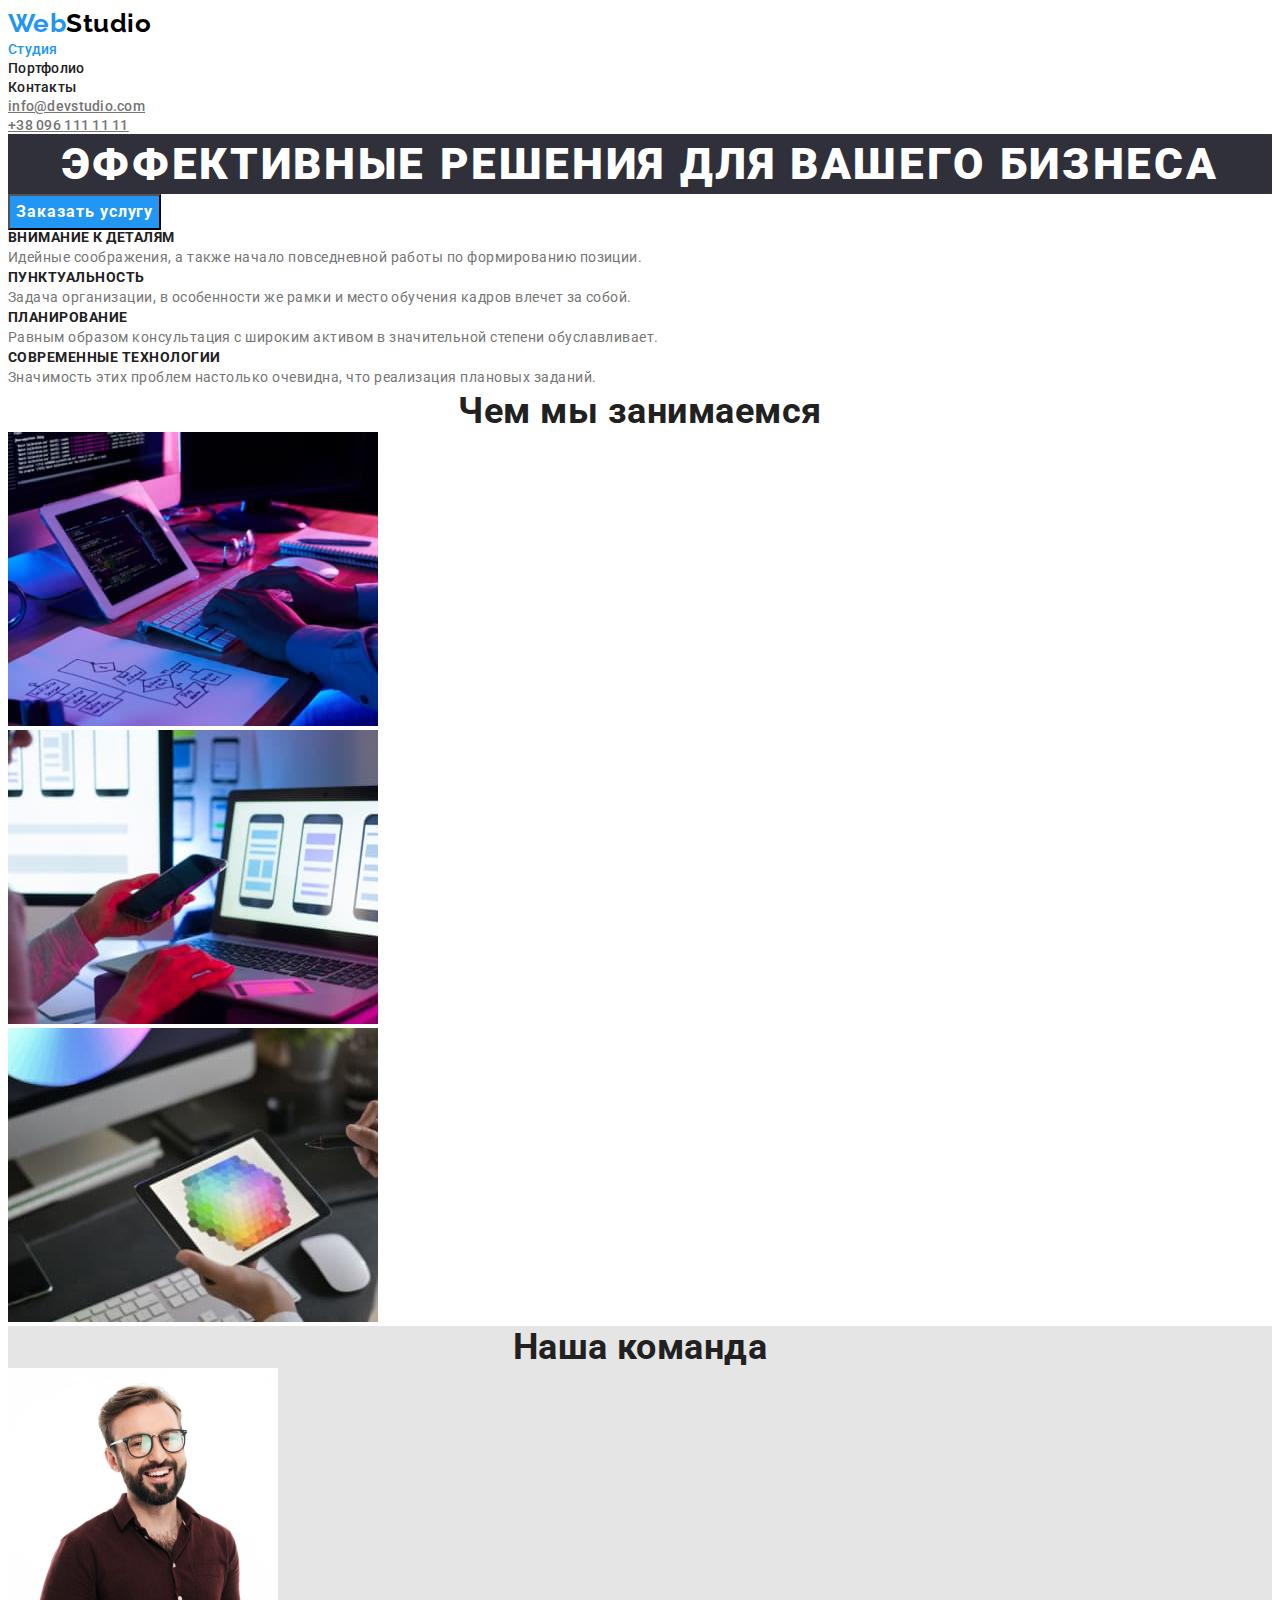
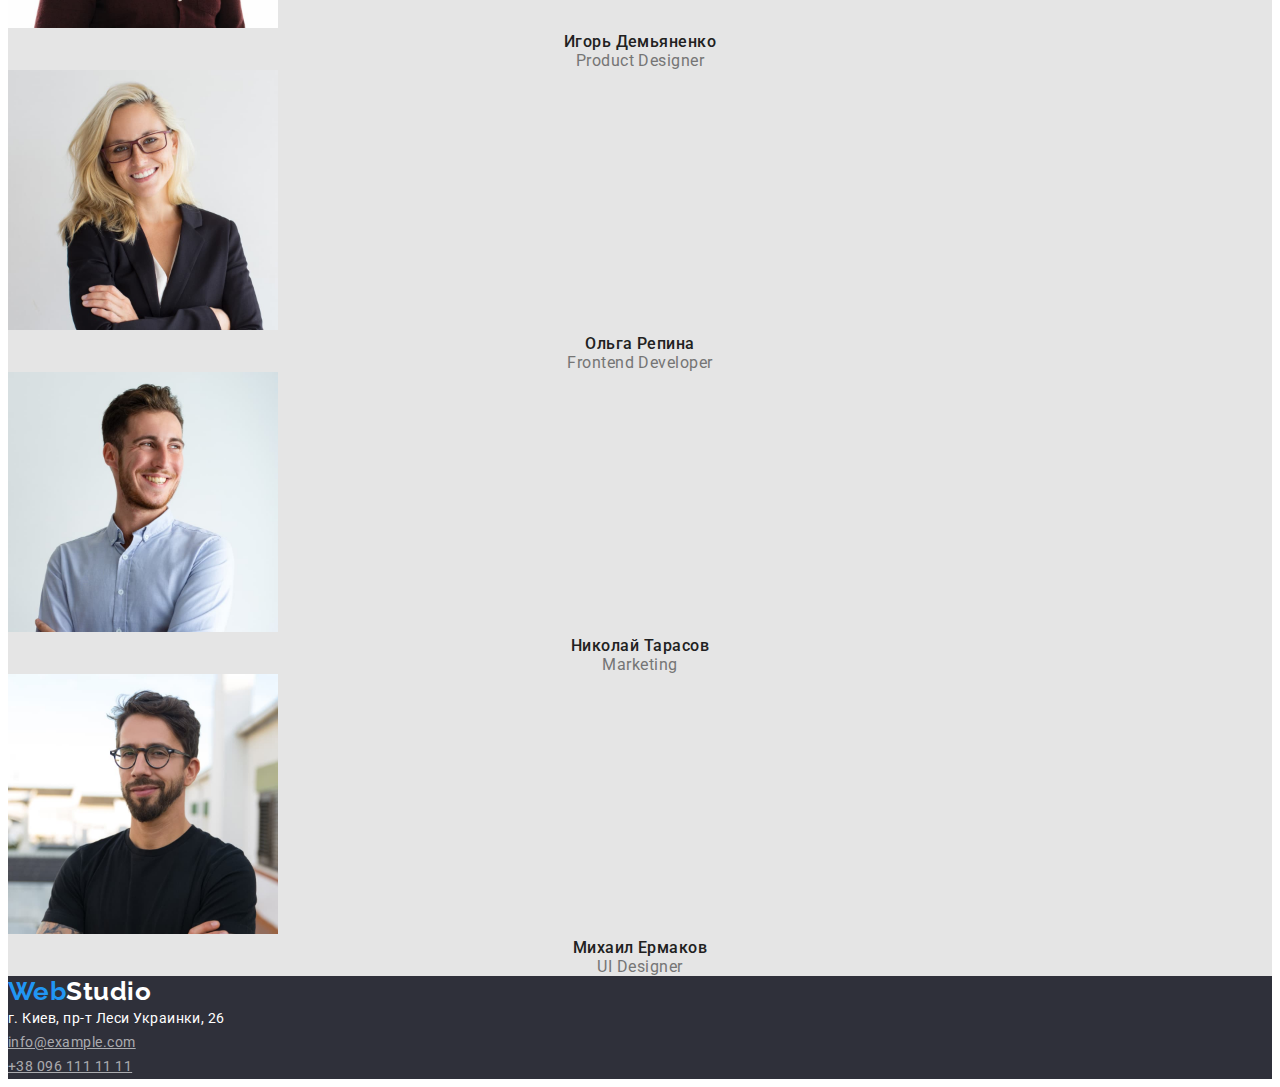
==== commit 221398f2: "added class all elem" ====
--- a/index.html
+++ b/index.html
@@ -21,17 +21,17 @@
         <nav class="container-nav">
             <a  href=""  class="logo"  lang="en"><span class="logo-web">Web</span>Studio</a>
             <ul class="site-nav list">
-                <li><a href="" class="link current">Студия</a></li>
-                <li><a href="./portfolio.html" class="link">Портфолио</a></li>
-                <li><a href="" class="link">Контакты</a></li>
+                <li class="nav-item"><a href="" class="link current">Студия</a></li>
+                <li class="nav-item"><a href="./portfolio.html" class="link">Портфолио</a></li>
+                <li class="nav-item"><a href="" class="link">Контакты</a></li>
             </ul>
         </nav>
             <ul class="contact list">
-                <li><a href="email:info@devstudio.com" class="link auth-nav-email">info@devstudio.com</a></li>
-                <li><a href="tel:+380961111111" class="link auth-nav-tel">+38 096 111 11 11</a></li>
+                <li class="contact-item"><a href="email:info@devstudio.com" class="link auth-nav-email">info@devstudio.com</a></li>
+                <li class="contact-item"><a href="tel:+380961111111" class="link auth-nav-tel">+38 096 111 11 11</a></li>
             </ul>
     </header>
-
+ 
     <main>
         <!-- Герой -->
         <section class="hero">
@@ -44,19 +44,19 @@
             <div class="container">
             <h2 class="visually-hidden">Feature</h2>
             <ul class="feature list">
-                <li>
+                <li class="feature-item">
                     <h3 class="title">Внимание к деталям</h3>
                     <p class="description">Идейные соображения, а также начало повседневной работы по формированию позиции.</p>
                 </li>
-                <li>
+                <li class="feature-item">
                     <h3 class="title">Пунктуальность</h3>
                     <p class="description">Задача организации, в особенности же рамки и место обучения кадров влечет за собой.</p>
                 </li>
-                <li>
+                <li class="feature-item">
                     <h3 class="title">Планирование</h3>
                     <p class="description">Равным образом консультация с широким активом в значительной степени обуславливает.</p>
                 </li>
-                <li>
+                <li class="feature-item">
                     <h3 class="title">Современные технологии</h3>
                     <p class="description">Значимость этих проблем настолько очевидна, что реализация плановых заданий.</p>
                 </li>
@@ -68,13 +68,13 @@
             <div class="container"> 
             <h2 class="section-title">Чем мы занимаемся</h2>
             <ul class="works list">
-                <li>
+                <li class="works-item">
                     <img src="./images/imghand.jpg" alt="руки печатающие на клавиатуре" width="370"  height="294" />
                 </li>
-                <li>
+                <li class="works-item">
                     <img src="./images/imgphone.jpg" alt="в одной руке телефон, а другая на ноутбуке" width="370" height="294"/>
                 </li>
-                <li>
+                <li class="works-item">
                     <img src="./images/imgdiagr.jpg" alt="руки печатающие на клавиатуре" width="370" height="294"/>
                 </li>
             </ul>
@@ -85,27 +85,27 @@
             <div class="container">
             <h2 class="section-title">Наша команда</h2>
             <ul class="team list">
-                <li><img src="./images/imgIgor.jpg" alt="фото" width="270" height="260"/>
+                <li class="team-item"><img src="./images/imgIgor.jpg" alt="фото" width="270" height="260" class="team-img"/>
                     <h4 class="team-title">Игорь Демьяненко</h4>
-                    <p class="position">
+                    <p class="team-position">
                         Product Designer
                     </p>
                 </li>
-                <li><img src="./images/imgOlga.jpg" alt="фото" width="270" height="260"/>
+                <li class="team-item"><img src="./images/imgOlga.jpg" alt="фото" width="270" height="260" class="team-img"/>
                     <h4 class="team-title">Ольга Репина</h4>
-                    <p class="position">
+                    <p class="team-position">
                         Frontend Developer
                     </p>
                 </li>
-                <li><img src="./images/imgNikol.jpg" alt="фото" width="270" height="260"/>
+                <li class="team-item"><img src="./images/imgNikol.jpg" alt="фото" width="270" height="260" class="team-img"/>
                     <h4 class="team-title">Николай Тарасов</h4>
-                    <p class="position">
+                    <p class="team-position">
                         Marketing
                     </p>
                 </li>
-                <li><img src="./images/imgMicah.jpg" alt="фото" width="270" height="260"/>
+                <li class="team-item"><img src="./images/imgMicah.jpg" alt="фото" width="270" height="260" class="team-img"/>
                     <h4 class="team-title">Михаил Ермаков</h4>
-                    <p class="position">
+                    <p class="team-position">
                         UI Designer
                     </p>
                 </li>
--- a/css/styles.css
+++ b/css/styles.css
@@ -13,11 +13,12 @@
   --title-text-color: #212121;
   --accent-color: #2196f3;
   --background-origin: #2f303a;
+  --main-font: "Roboto", sans-serif
 }
 
 body {
   color: var(--primary-text-color);
-  font-family: Roboto, sans-serif;
+  font-family: var(--main-font);
   letter-spacing: 0.03em;
 }
 h1,
@@ -29,7 +30,7 @@
 p {
   margin: 0;
 }
-
+/*========header========*/
 .container-nav {
 /* position: absolute;
 /* width: 1600px;
@@ -40,7 +41,7 @@
 
 .logo {
   color: #000000;
-  font-family: Raleway;
+  font-family: "Raleway", sans-serif;
   font-weight: bold;
   font-size: 26px;
   line-height: 1.2;
@@ -63,7 +64,7 @@
   padding: 0;
   margin: 0;
 }
-/*site nav*/
+/*========site nav========*/
 
 .site-nav .link {
   color: var(--title-text-color);
@@ -97,7 +98,7 @@
   color: var(--title-text-color);
 }
 /*Стили for index.html*/
-/*hero*/
+/*========hero========*/
 /* .hero {
 position: absolute;
 width: 1600px;
@@ -106,7 +107,6 @@
 top: 80px;
 } */
 .hero-title {
-  font-family: Roboto;
   font-weight: 900;
   font-size: 44px;
   line-height: 60px;
@@ -116,7 +116,7 @@
   color: #ffffff;
   background: #2f303a;
 }
-
+ 
 .button.current {
   color: #ffffff;
   background: var(--accent-color);
@@ -135,7 +135,21 @@
   background: #188CE8;
 }
 
-/*Feature list*/
+/*========Feature list========*/
+
+.visually-hidden {
+  position: absolute;
+  width: 1px;
+  height: 1px;
+  margin: -1px;
+  border: 0;
+  padding: 0;
+  
+  white-space: nowrap;
+  clip-path: inset(100%);
+  clip: rect(0 0 0 0);
+  overflow: hidden;
+}
 .feature .title {
   color: var(--title-text-color);
   font-weight: 700;
@@ -150,7 +164,7 @@
   /* or 171% */
 }
 
-/*Чем мы занимаемся*/
+/*========Чем мы занимаемся========*/
 .section-title {
   font-weight: 700;
   font-size: 36px;
@@ -159,7 +173,7 @@
   color: var(--title-text-color);
 }
 
-/*Team*/
+/*========Team========*/
 .section-team {
   background-color: #e5e5e5;
 }
@@ -171,14 +185,14 @@
   /* identical to box height */
   text-align: center;
 }
-.position {
+.team-position {
   font-size: 16px;
   line-height: 1.19;
   /* identical to box height */
   text-align: center;
 }
 
-/*Footer*/
+/*========Footer========*/
 .footer {
   background: var(--background-origin);
 }
@@ -197,8 +211,8 @@
   color: rgba(255, 255, 255, 0.6);
 }
 
-/* стили для портфолио*/
-/* FILTERS */
+/*========стили для портфолио========*/
+/*======== FILTERS ========*/
 .filters {
   font-weight: 500;
   font-size: 16px;
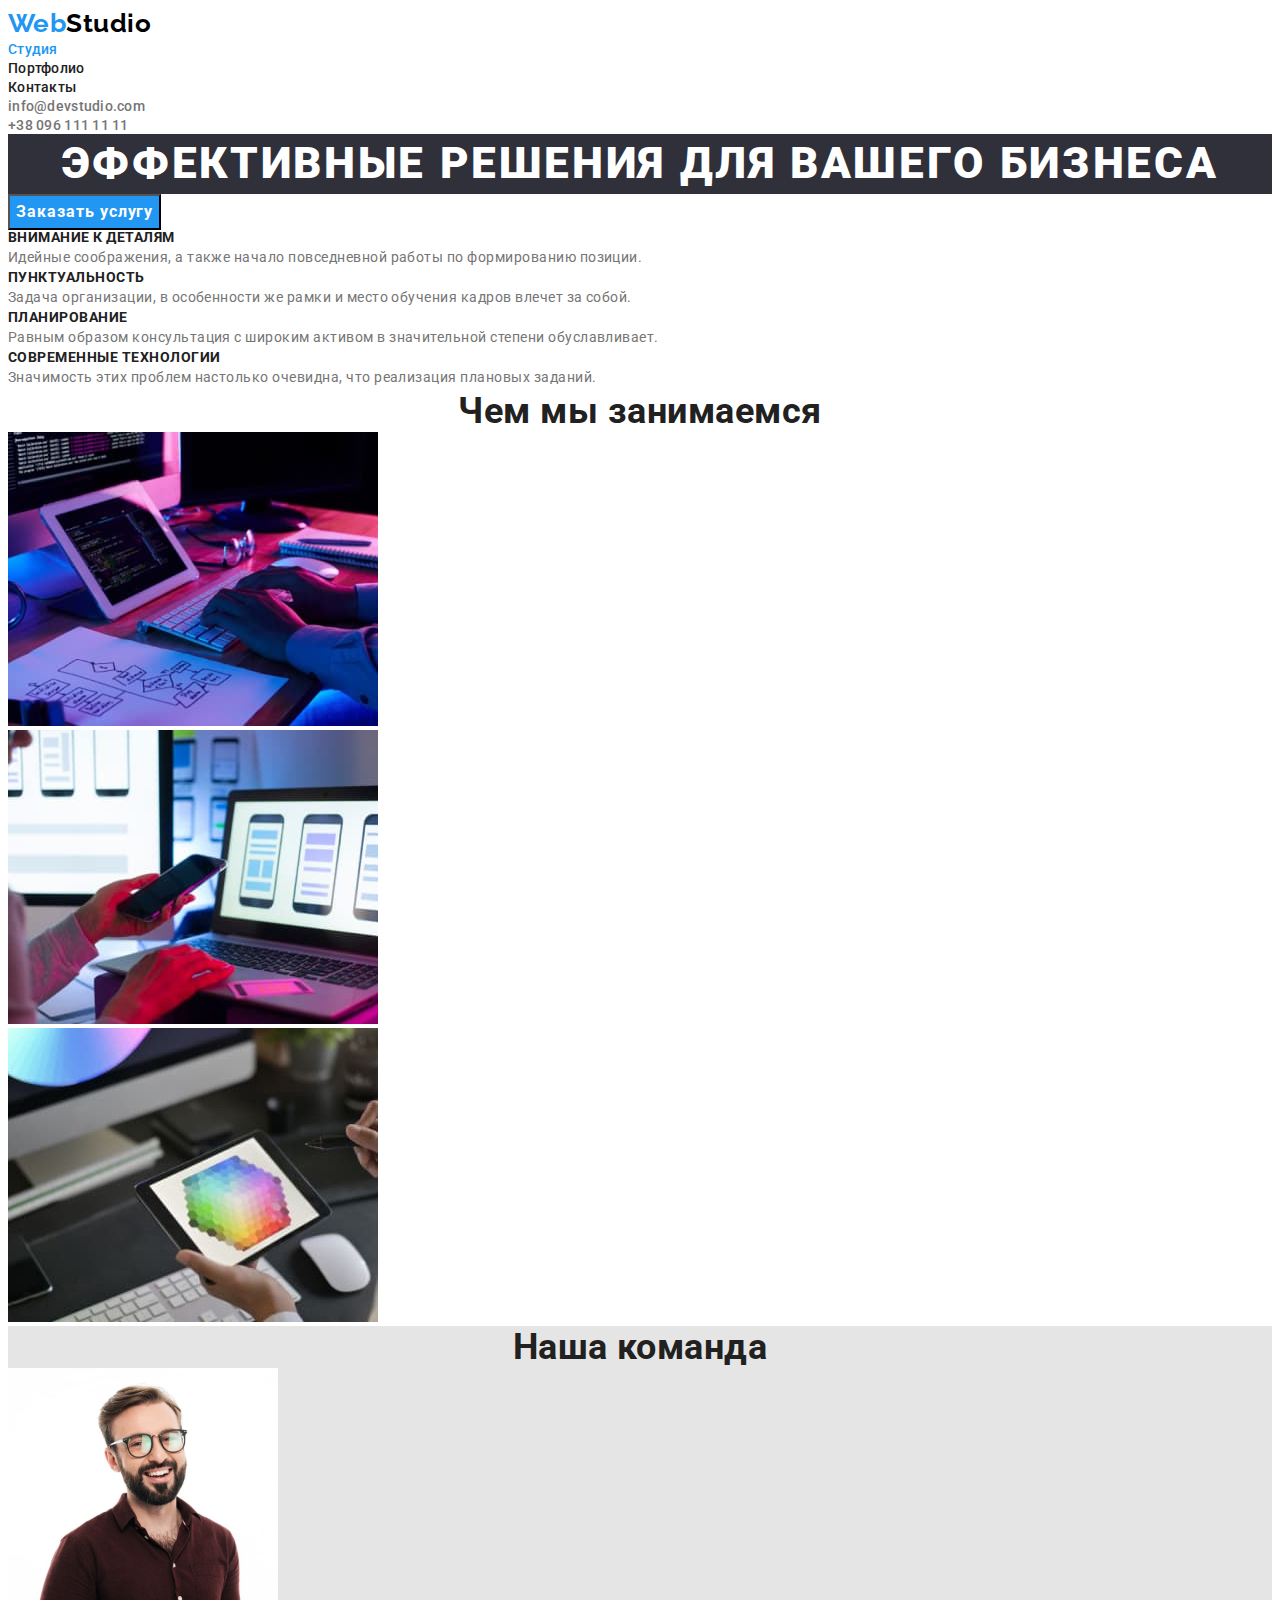
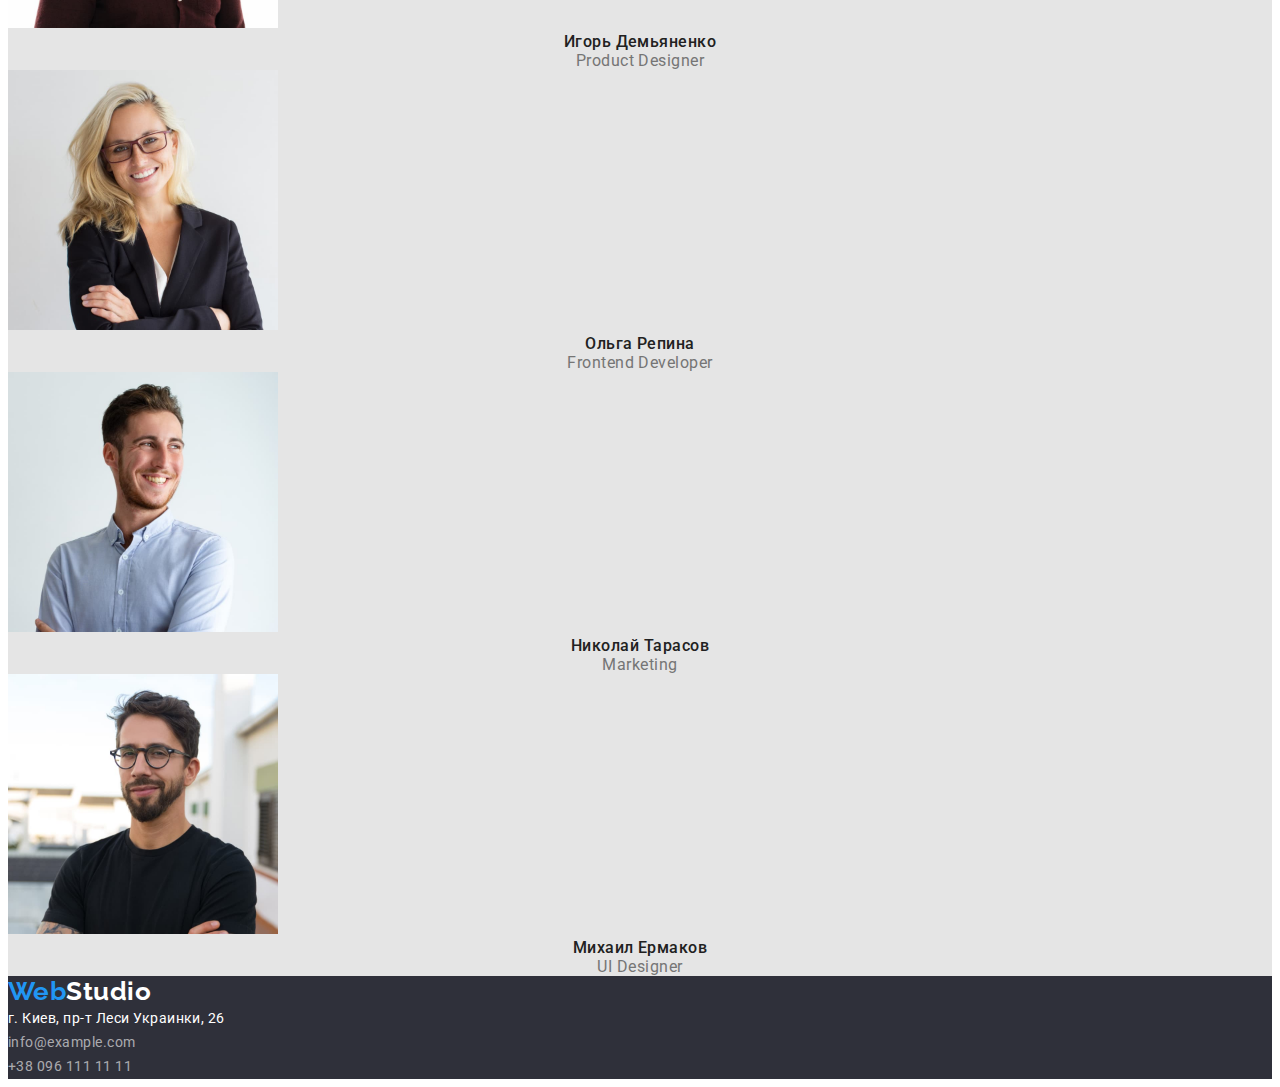
==== commit 56cd47e6: "правки від ментора" ====
--- a/index.html
+++ b/index.html
@@ -27,8 +27,8 @@
             </ul>
         </nav>
             <ul class="contact list">
-                <li class="contact-item"><a href="email:info@devstudio.com" class="link auth-nav-email">info@devstudio.com</a></li>
-                <li class="contact-item"><a href="tel:+380961111111" class="link auth-nav-tel">+38 096 111 11 11</a></li>
+                <li class="contact-item"><a href="email:info@devstudio.com" class="link auth-nav-email list">info@devstudio.com</a></li>
+                <li class="contact-item"><a href="tel:+380961111111" class="link auth-nav-tel list">+38 096 111 11 11</a></li>
             </ul>
     </header>
  
@@ -118,8 +118,8 @@
         <a href=""  class="logo"  lang="en"><span class="logo-web">Web</span>Studio</a>
         <address class="adress">
             <p> г. Киев, пр-т Леси Украинки, 26 <br></p>
-            <a href="email:info@example.com" class="link">info@example.com</a> <br>
-            <a href="tel:+380961111111" class="link">+38 096 111 11 11</a>
+            <a href="email:info@example.com" class="link list">info@example.com</a> <br>
+            <a href="tel:+380961111111" class="link list">+38 096 111 11 11</a>
         </address>
     </footer>
 </body>
--- a/css/styles.css
+++ b/css/styles.css
@@ -53,10 +53,12 @@
   color: var(--accent-color);
 }
 
-.logo:hover,
+
+
+/* .logo:hover,
 .logo:focus {
   color: var(--accent-color);
-}
+} */
 
 .list {
   list-style: none;
@@ -109,7 +111,7 @@
 .hero-title {
   font-weight: 900;
   font-size: 44px;
-  line-height: 60px;
+  line-height: 1.36;
   text-align: center;
   letter-spacing: 0.06em;
   text-transform: uppercase;
